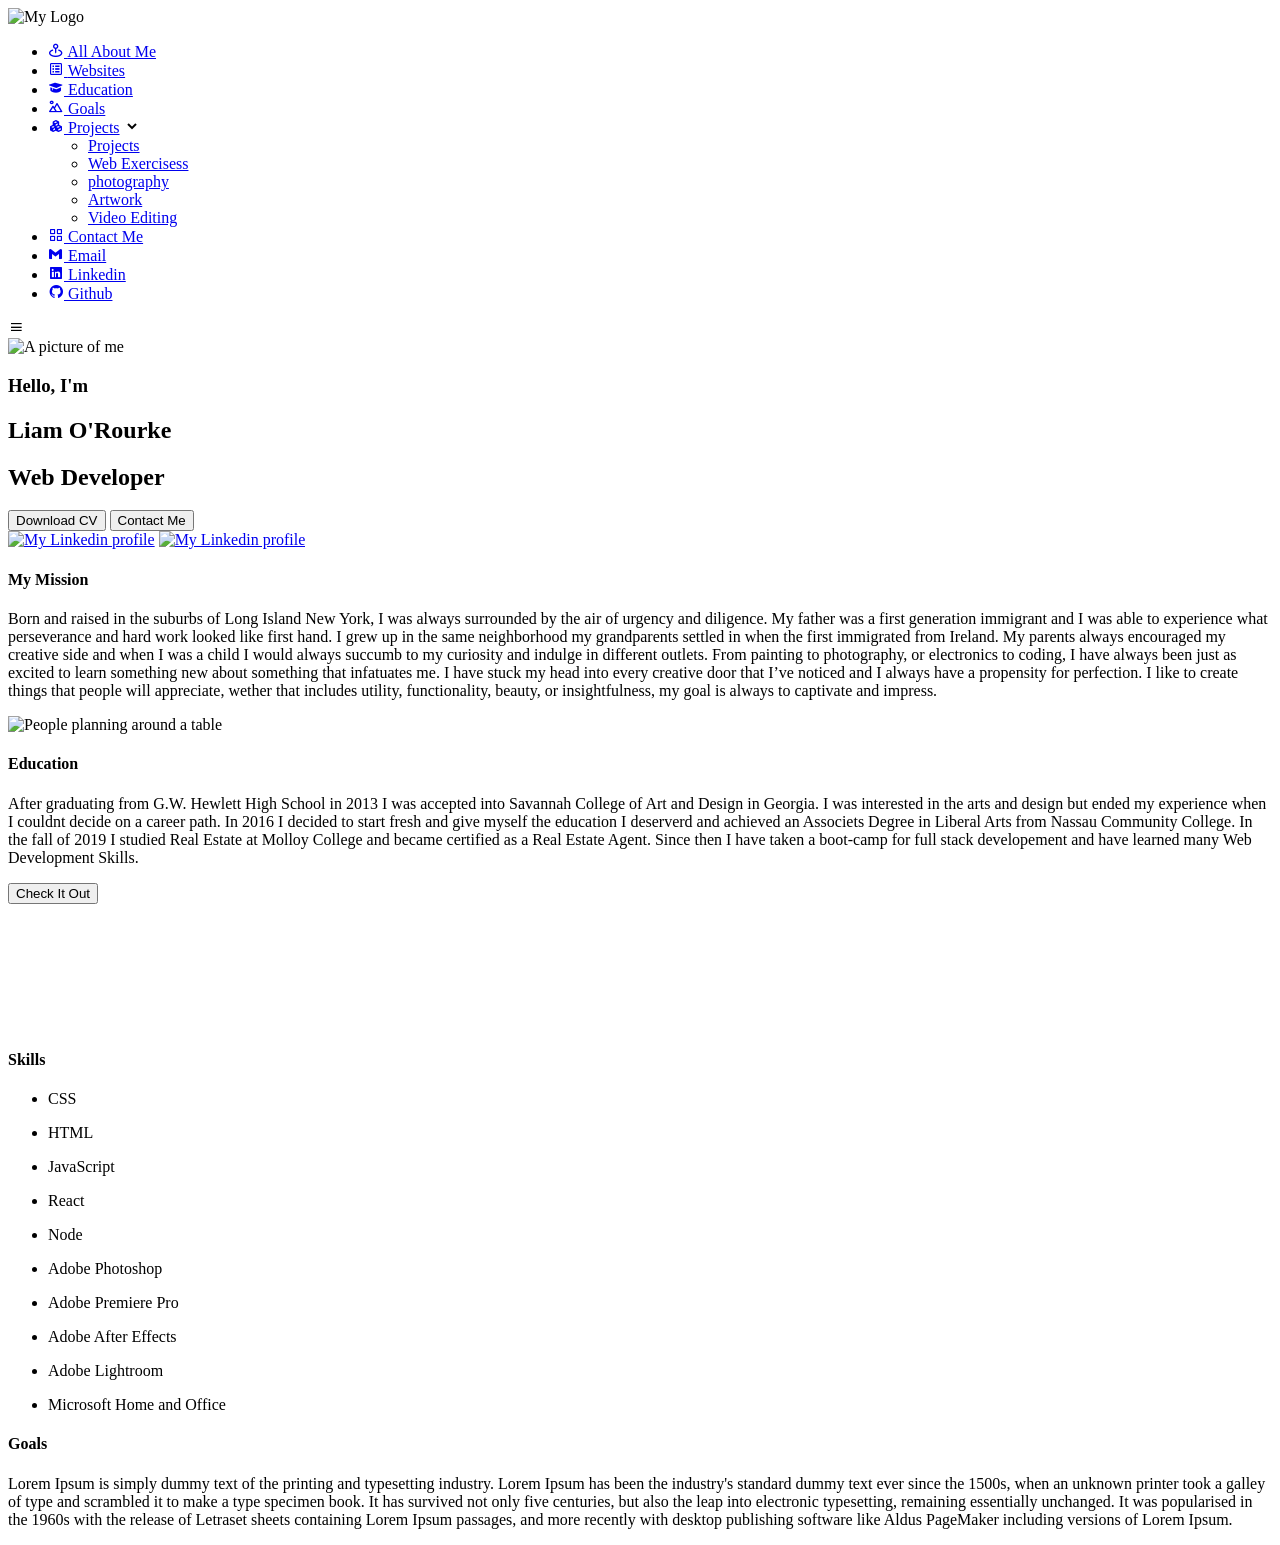
==== index.html @ 51b705fa "Create index.html homepage" ====
<!DOCTYPE html>
<html lang="en">
  <head>
    <meta charset="UTF-8" />
    <meta name="viewport" content="width=device-width, initial-scale=1.0" />
    <link rel="stylesheet" href="./css/script.css" />
    <link rel="stylesheet" href="./css/pallet.css" />
    <script defer src="js/app.js"></script>
    <link
      href="https://unpkg.com/boxicons@2.1.4/css/boxicons.min.css"
      rel="stylesheet"
    />
    <title>Liam O'Rourke</title>
  </head>
  <body>
    <section id="navbar">
      <div class="side-bar close">
        <div class="nav-top">
          <img src="./images/Logo-white.png" alt="My Logo" />
        </div>
        <div class="Nav-header"></div>
        <ul class="nav-links">
          <li>
            <a href="index.html">
              <i class="bx bx-map-pin"></i>
              <span class="link-name">All About Me</span></a
            >
          </li>
          <li>
            <a href="website.html">
              <i class="bx bx-spreadsheet"></i>
              <span class="link-name">Websites</span></a
            >
          </li>
          <li>
            <a href="education.html">
              <i class="bx bxs-graduation"></i>
              <span class="link-name">Education</span></a
            >
          </li>
          <li>
            <a href="goals.html">
              <i class="bx bx-landscape"></i>
              <span class="link-name">Goals</span></a
            >
          </li>
          <li>
            <div class="icon-link">
              <a href="#">
                <i class="bx bxs-component"></i>
                <span class="link-name">Projects</span></a
              >
              <i class="bx bxs-chevron-down arrow"></i>
            </div>
            <ul class="sub-menu">
              <li><a class="link-name" href="#">Projects</a></li>
              <li><a href="web-exercises.html">Web Exercisess</a></li>
              <li><a href="photo.html">photography</a></li>
              <li><a href="artwork.html">Artwork</a></li>
              <li><a href="video-editing.html">Video Editing</a></li>
            </ul>
          </li>
          <li>
            <a href="contact.html">
              <i class="bx bx-grid-alt"></i>
              <span class="link-name">Contact Me</span></a
            >
          </li>
          <li>
            <a href="#">
              <i class="bx bxl-gmail"></i>
              <span class="link-name">Email</span></a
            >
          </li>
          <li>
            <a href="https://www.linkedin.com/in/liam-o-rourke-6976601a7/">
              <i class="bx bxl-linkedin-square"></i>
              <span class="link-name">Linkedin</span></a
            >
          </li>
          <li>
            <a href="https://github.com/Liamidus">
              <i class="bx bxl-github"></i>
              <span class="link-name">Github</span></a
            >
          </li>
        </ul>

        <i id="btn" class="bx bx-menu"></i>
      </div>
    </section>
    <section id="about-me">
      <div id="profile">
        <div class="container">
          <div class="header">
            <div class="profile-pic">
              <img src="/images/headshot.jpg" alt="A picture of me" />
            </div>
            <div class="section-text">
              <h3 class="main-header">Hello, I'm</h3>
              <h1 class="main-header-1">Liam O'Rourke</h1>
              <h2 class="main-header-2">Web Developer</h2>
              <div class="btn-container">
                <button
                  class="btn btn-color-2"
                  onclick="window.open('./resume.pdf')"
                >
                  Download CV
                </button>
                <button
                  class="btn btn-color-1"
                  onclick="location.href='contact.html'"
                >
                  Contact Me
                </button>
              </div>
              <div class="socials-container">
                <a href="https://www.linkedin.com/in/liam-o-rourke-6976601a7"
                  ><img
                    src="./images/linkedin.png"
                    alt="My Linkedin profile"
                    class="icon"
                /></a>
                <a href="https://github.com/Liamidus"
                  ><img
                    src="./images/Github.png"
                    alt="My Linkedin profile"
                    class="icon"
                /></a>
              </div>
            </div>
          </div>
        </div>
      </div>

      <div id="mission">
        <div class="mission-container fade">
          <div class="info-box-1">
            <div class="mission">
              <h4 class="main-header-1">My Mission</h4>
              <p class="main-body">
                Born and raised in the suburbs of Long Island New York, I was
                always surrounded by the air of urgency and diligence. My father
                was a first generation immigrant and I was able to experience
                what perseverance and hard work looked like first hand. I grew
                up in the same neighborhood my grandparents settled in when the
                first immigrated from Ireland. My parents always encouraged my
                creative side and when I was a child I would always succumb to
                my curiosity and indulge in different outlets. From painting to
                photography, or electronics to coding, I have always been just
                as excited to learn something new about something that
                infatuates me. I have stuck my head into every creative door
                that I’ve noticed and I always have a propensity for perfection.
                I like to create things that people will appreciate, wether that
                includes utility, functionality, beauty, or insightfulness, my
                goal is always to captivate and impress.
              </p>
            </div>
          </div>
          <div class="info-box-pic">
            <img
              src="./images/Mission-photo.jpg"
              alt="People planning around a table"
            />
          </div>
        </div>

        <div class="container">
          <div class="info-box-1 hidden">
            <div class="Education">
              <h4 class="main-header-1">Education</h4>
              <p class="main-body">
                After graduating from G.W. Hewlett High School in 2013 I was
                accepted into Savannah College of Art and Design in Georgia. I
                was interested in the arts and design but ended my experience
                when I couldnt decide on a career path. In 2016 I decided to
                start fresh and give myself the education I deserverd and
                achieved an Associets Degree in Liberal Arts from Nassau
                Community College. In the fall of 2019 I studied Real Estate at
                Molloy College and became certified as a Real Estate Agent.
                Since then I have taken a boot-camp for full stack developement
                and have learned many Web Development Skills.
              </p>
            </div>
            <div class="btn-container" style="justify-content: end">
              <button
                class="btn btn-color-1"
                onclick="location.href='education.html'"
              >
                Check It Out
              </button>
            </div>
          </div>
        </div>
        <div id="skills">
          <div class="container">
            <div class="banner hidden">
              <div class="slider" style="--quantity: 7">
                <div class="item" style="--position: 1">
                  <img src="./images/after-effects.png" alt="" />
                </div>
                <div class="item" style="--position: 2">
                  <img src="./images/photoshop.png" alt="" />
                </div>
                <div class="item" style="--position: 3">
                  <img src="./images/premiere-pro.png" alt="" />
                </div>
                <div class="item" style="--position: 4">
                  <img src="./images/photoshop-lightroom.png" alt="" />
                </div>
                <div class="item" style="--position: 5">
                  <img src="./images/js-logo.webp" alt="" />
                </div>
                <div class="item" style="--position: 6">
                  <img src="./images/css-icon.png" alt="" />
                </div>
                <div class="item" style="--position: 7">
                  <img src="./images/html-icon.png" alt="" />
                </div>
              </div>
            </div>
            <div class="info-box-2 fade">
              <div class="Skills">
                <h4 class="main-header-1">Skills</h4>
                <ul>
                  <li><p class="main-body">CSS</p></li>
                  <li><p class="main-body">HTML</p></li>
                  <li><p class="main-body">JavaScript</p></li>
                  <li><p class="main-body">React</p></li>
                  <li><p class="main-body">Node</p></li>
                </ul>
                <ul>
                  <li><p class="main-body">Adobe Photoshop</p></li>
                  <li><p class="main-body">Adobe Premiere Pro</p></li>
                  <li><p class="main-body">Adobe After Effects</p></li>
                  <li><p class="main-body">Adobe Lightroom</p></li>
                  <li><p class="main-body">Microsoft Home and Office</p></li>
                </ul>
              </div>
            </div>
          </div>
          <div class="container">
            <div class="info-box-2 fade">
              <div class="Goals">
                <h4 class="main-header-1">Goals</h4>
                <p class="main-body">
                  Lorem Ipsum is simply dummy text of the printing and
                  typesetting industry. Lorem Ipsum has been the industry's
                  standard dummy text ever since the 1500s, when an unknown
                  printer took a galley of type and scrambled it to make a type
                  specimen book. It has survived not only five centuries, but
                  also the leap into electronic typesetting, remaining
                  essentially unchanged. It was popularised in the 1960s with
                  the release of Letraset sheets containing Lorem Ipsum
                  passages, and more recently with desktop publishing software
                  like Aldus PageMaker including versions of Lorem Ipsum.
                </p>
              </div>
            </div>
          </div>
        </div>
      </div>
    </section>
  </body>
  <script src="js/script.js"></script>
</html>
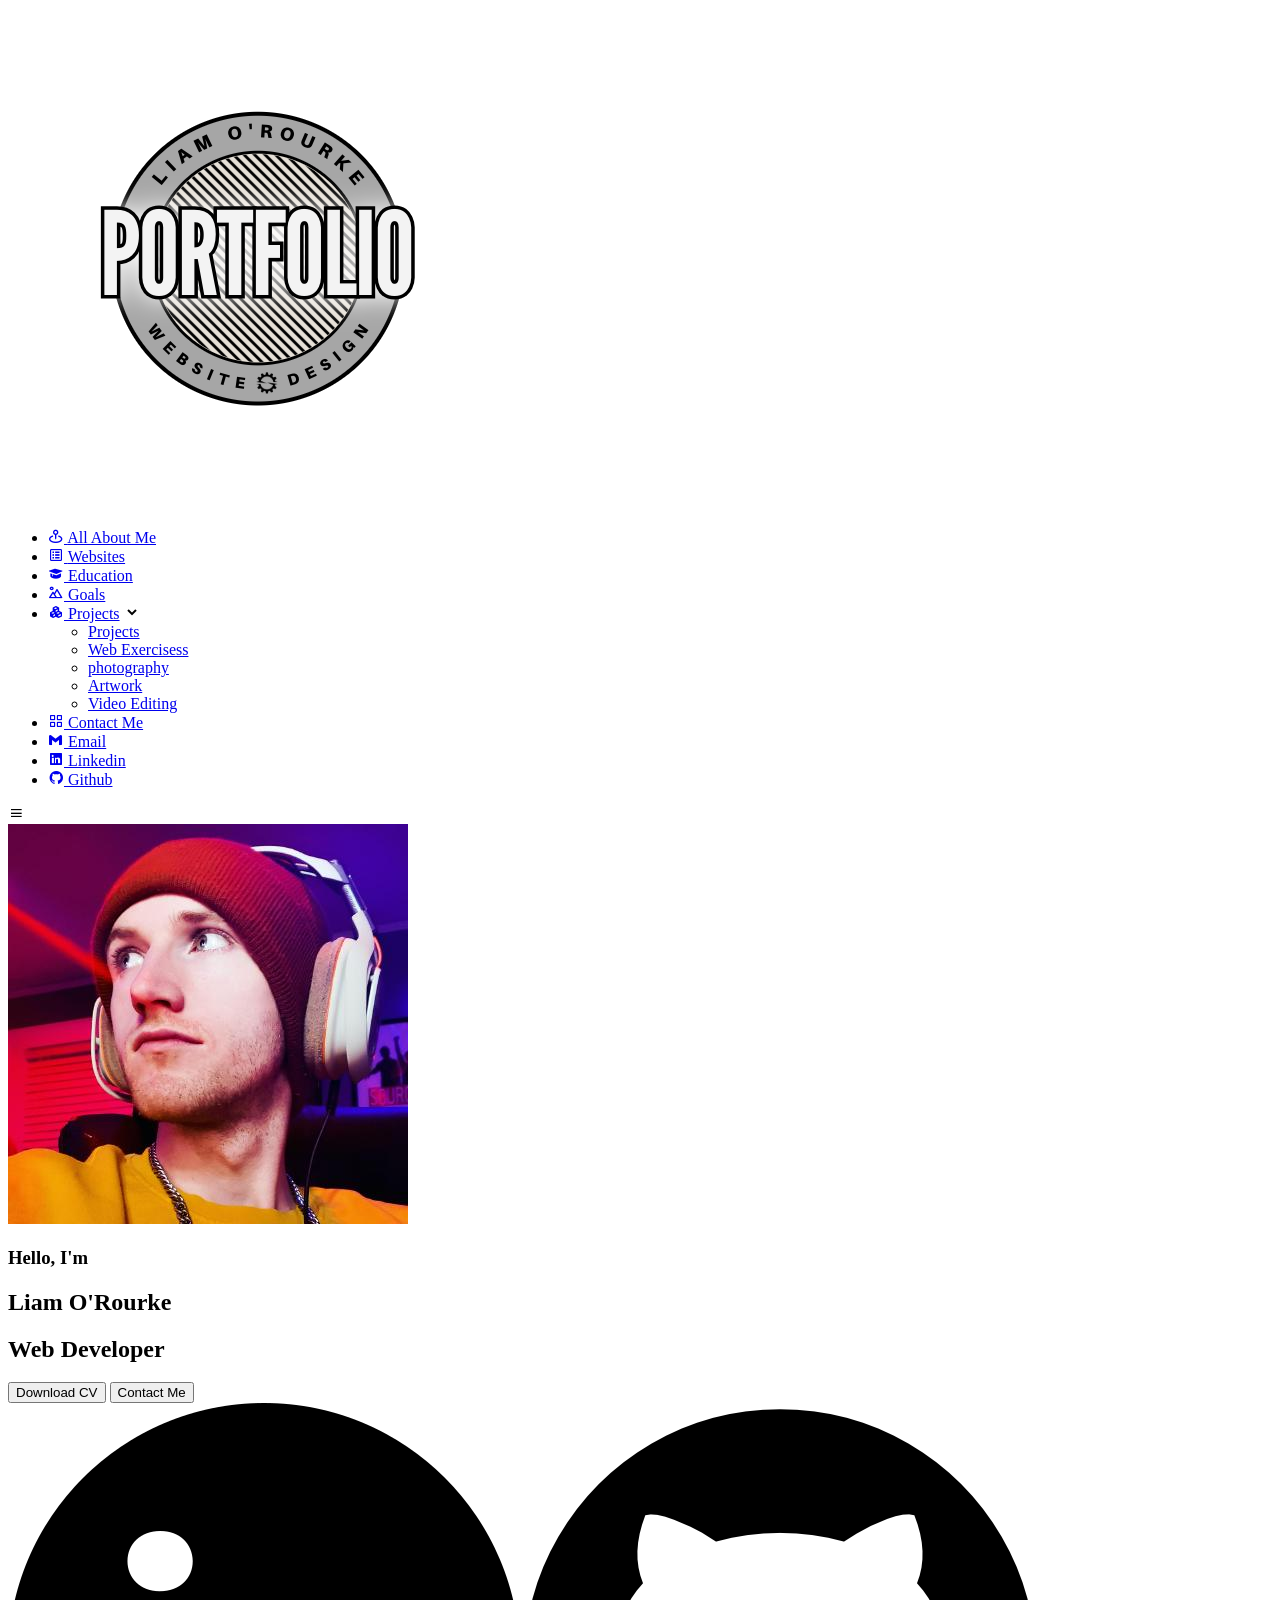
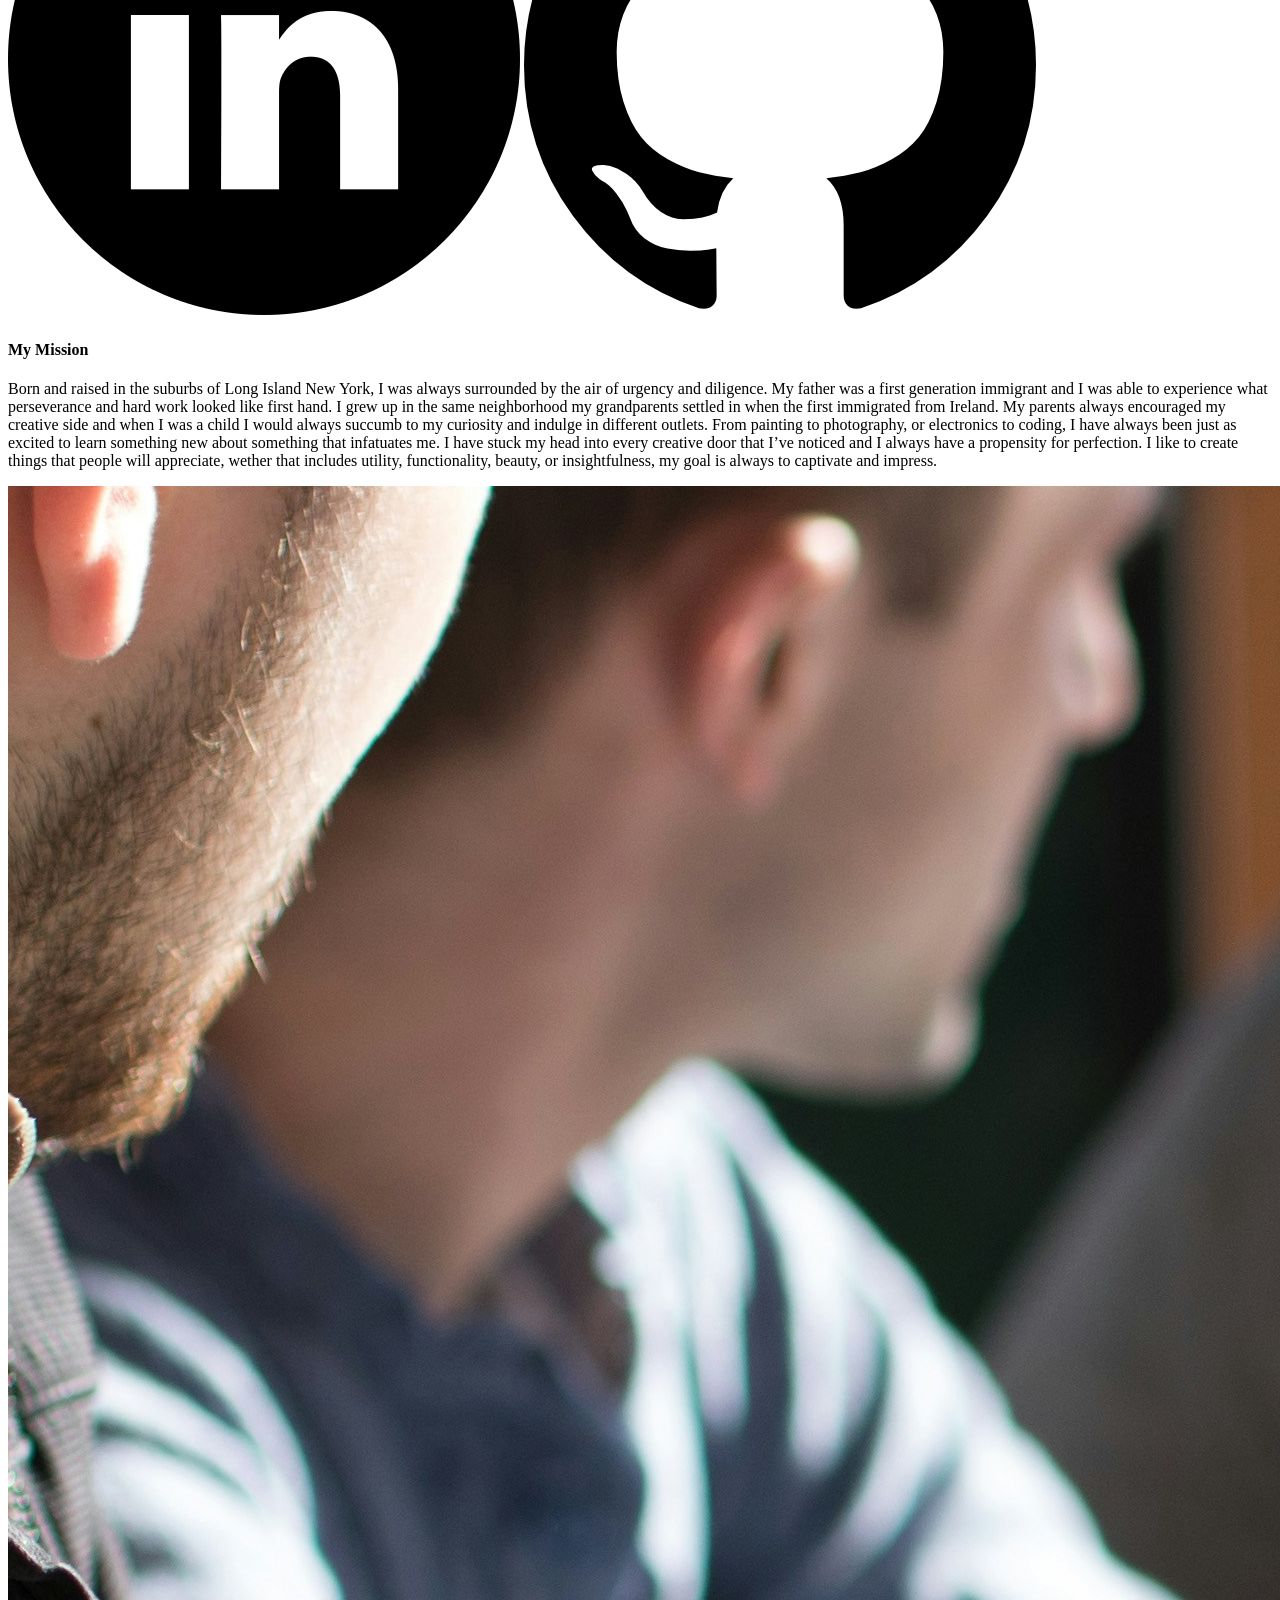
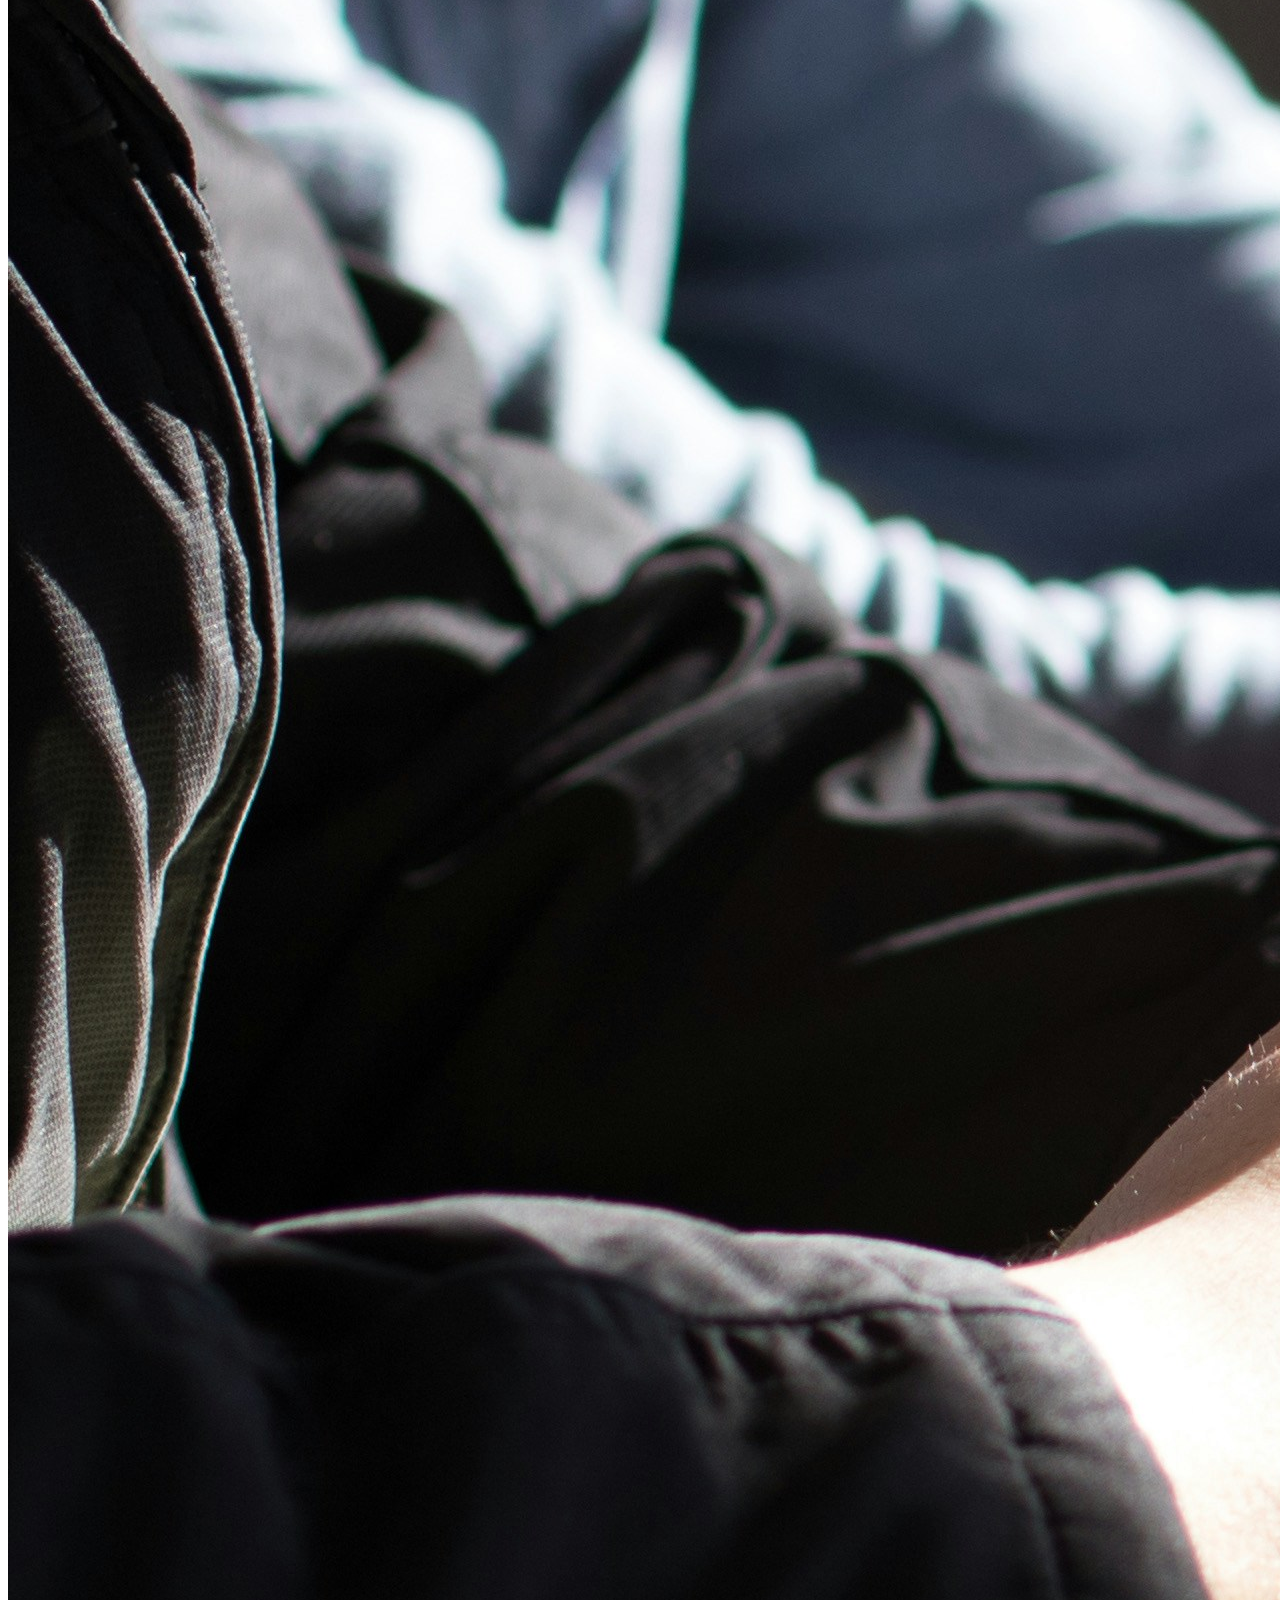
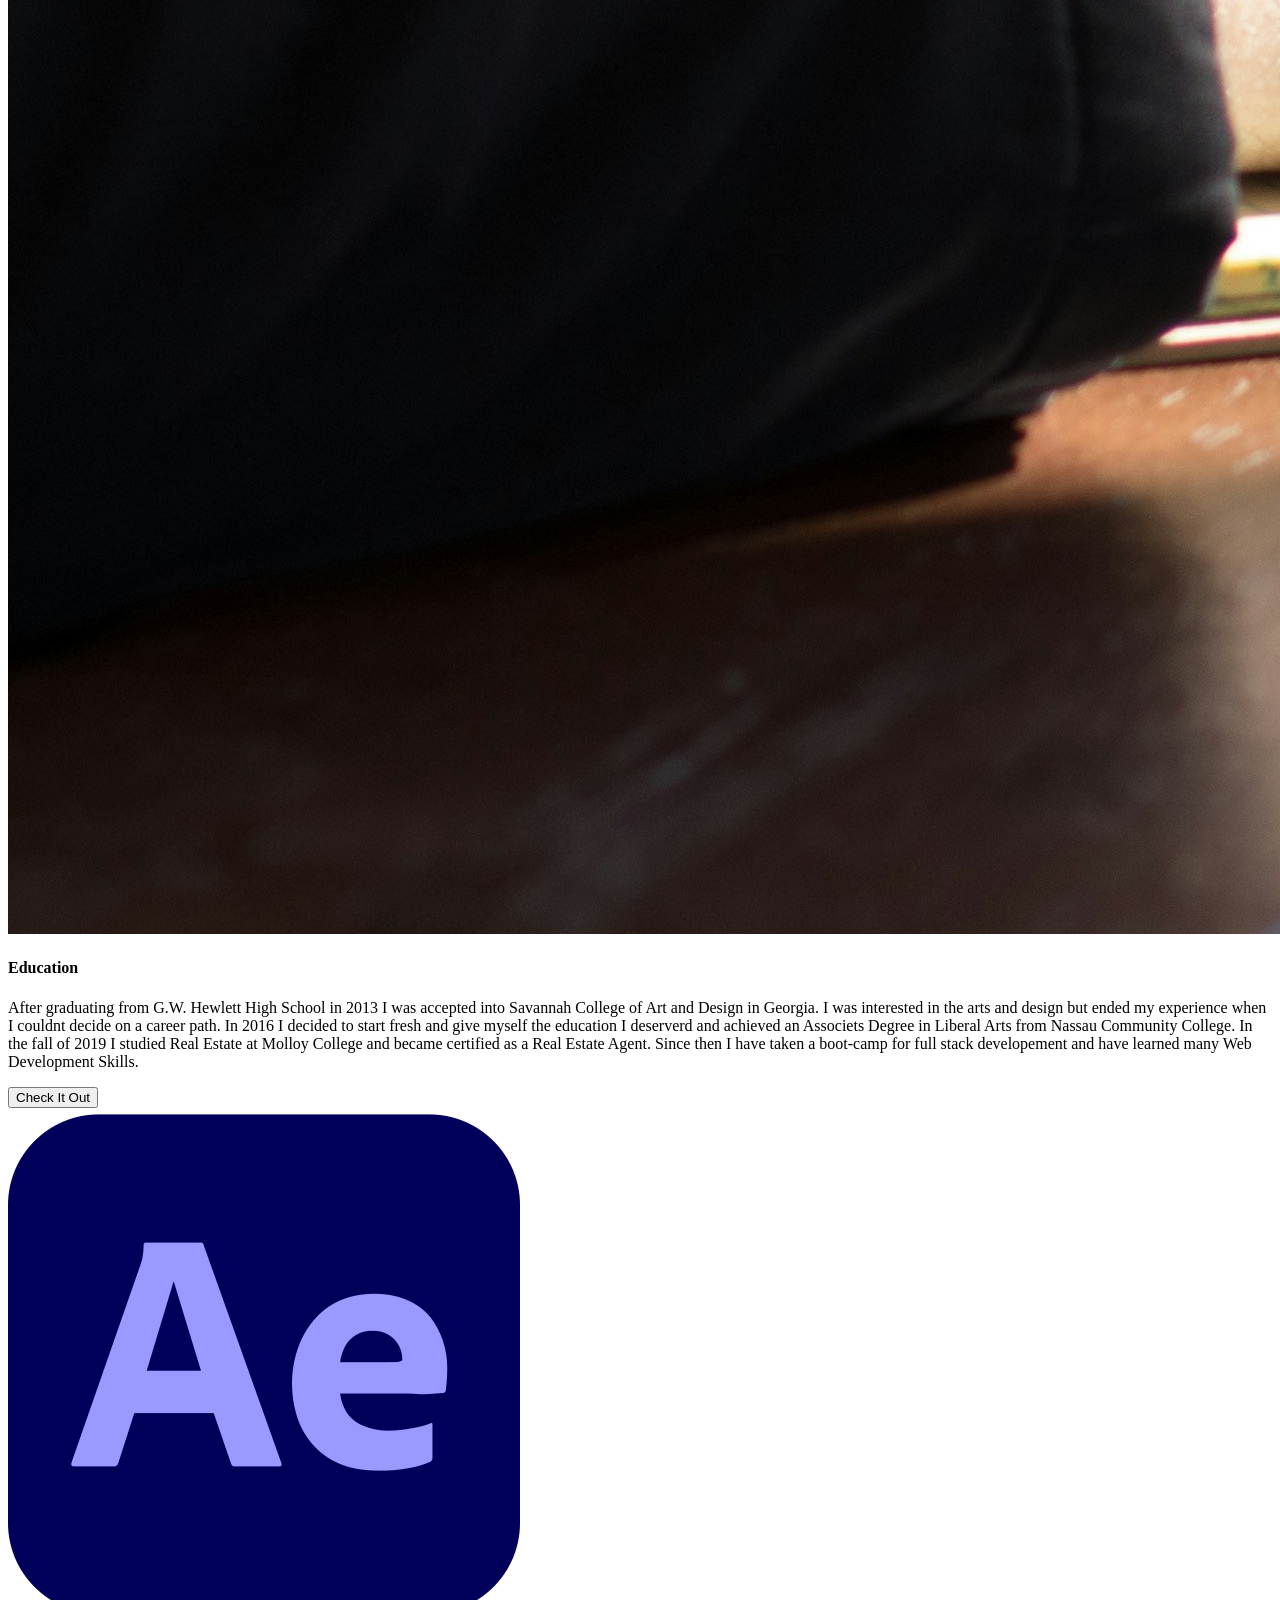
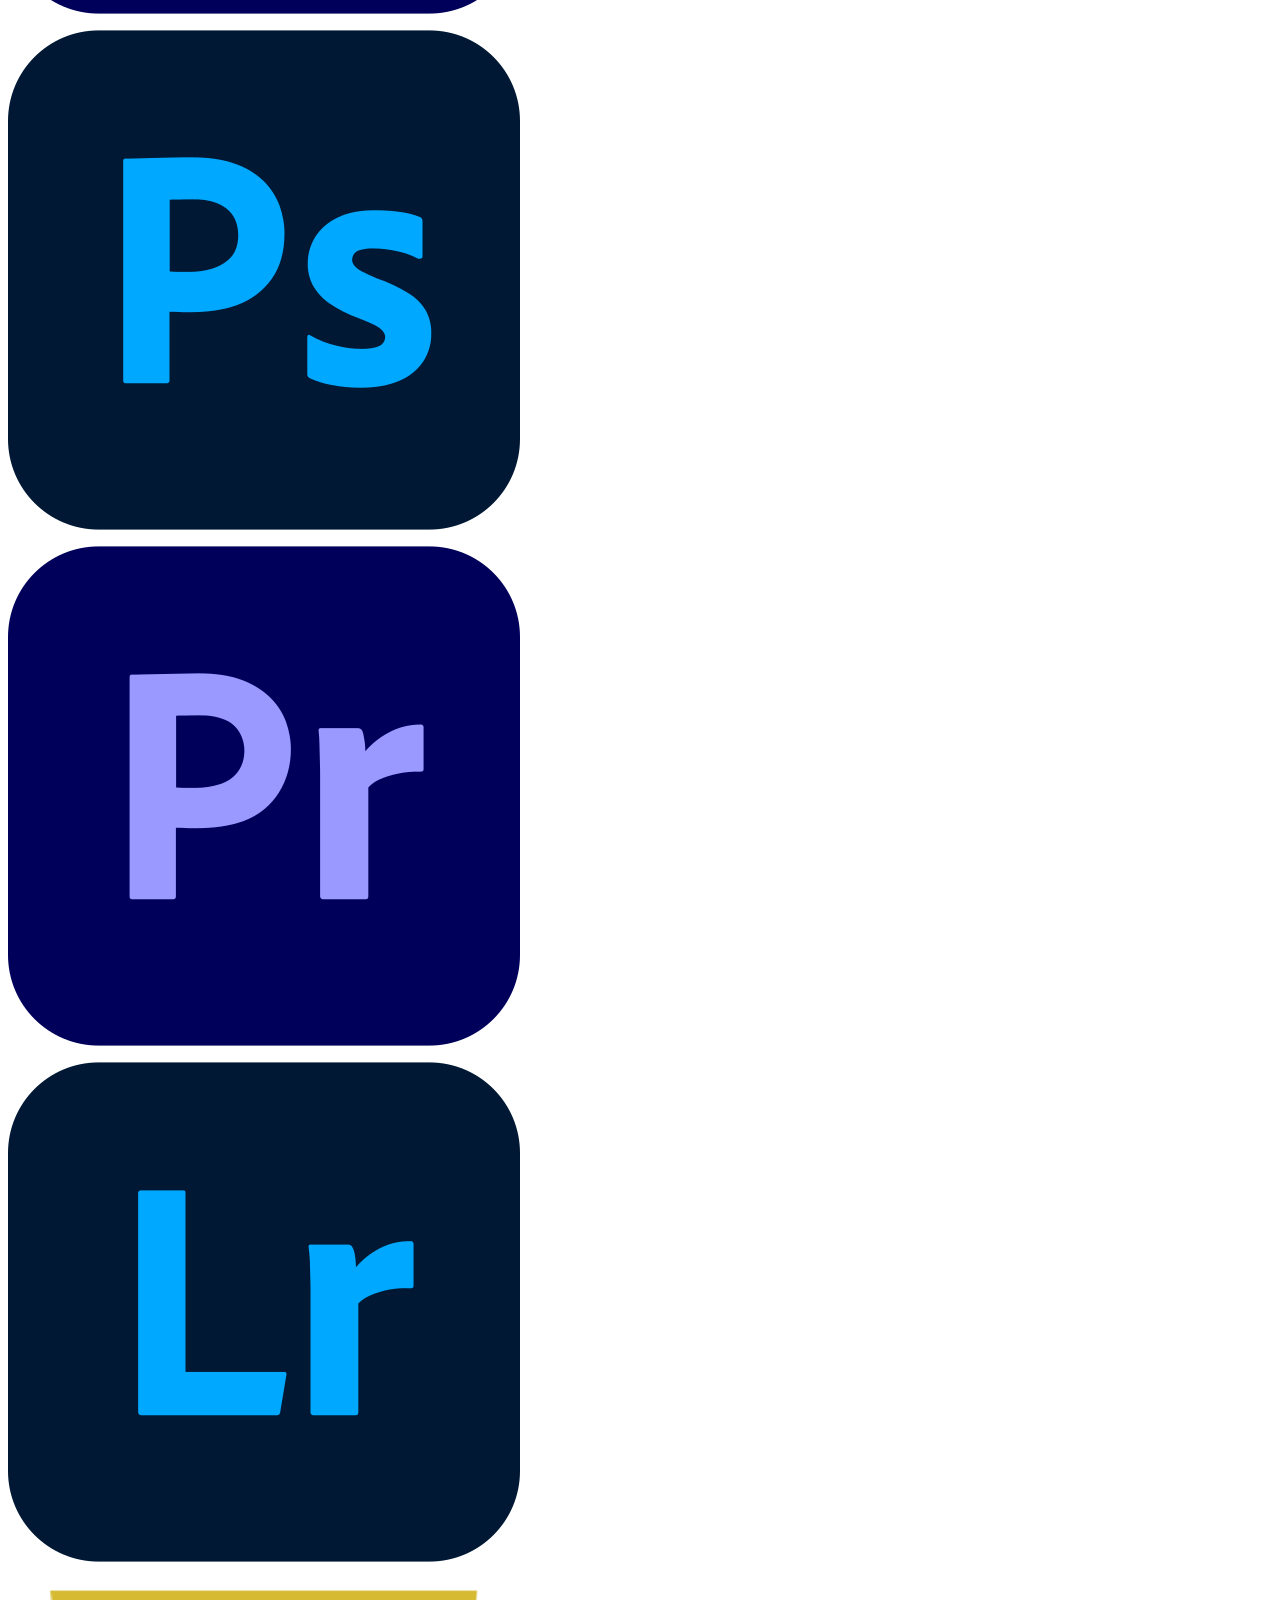
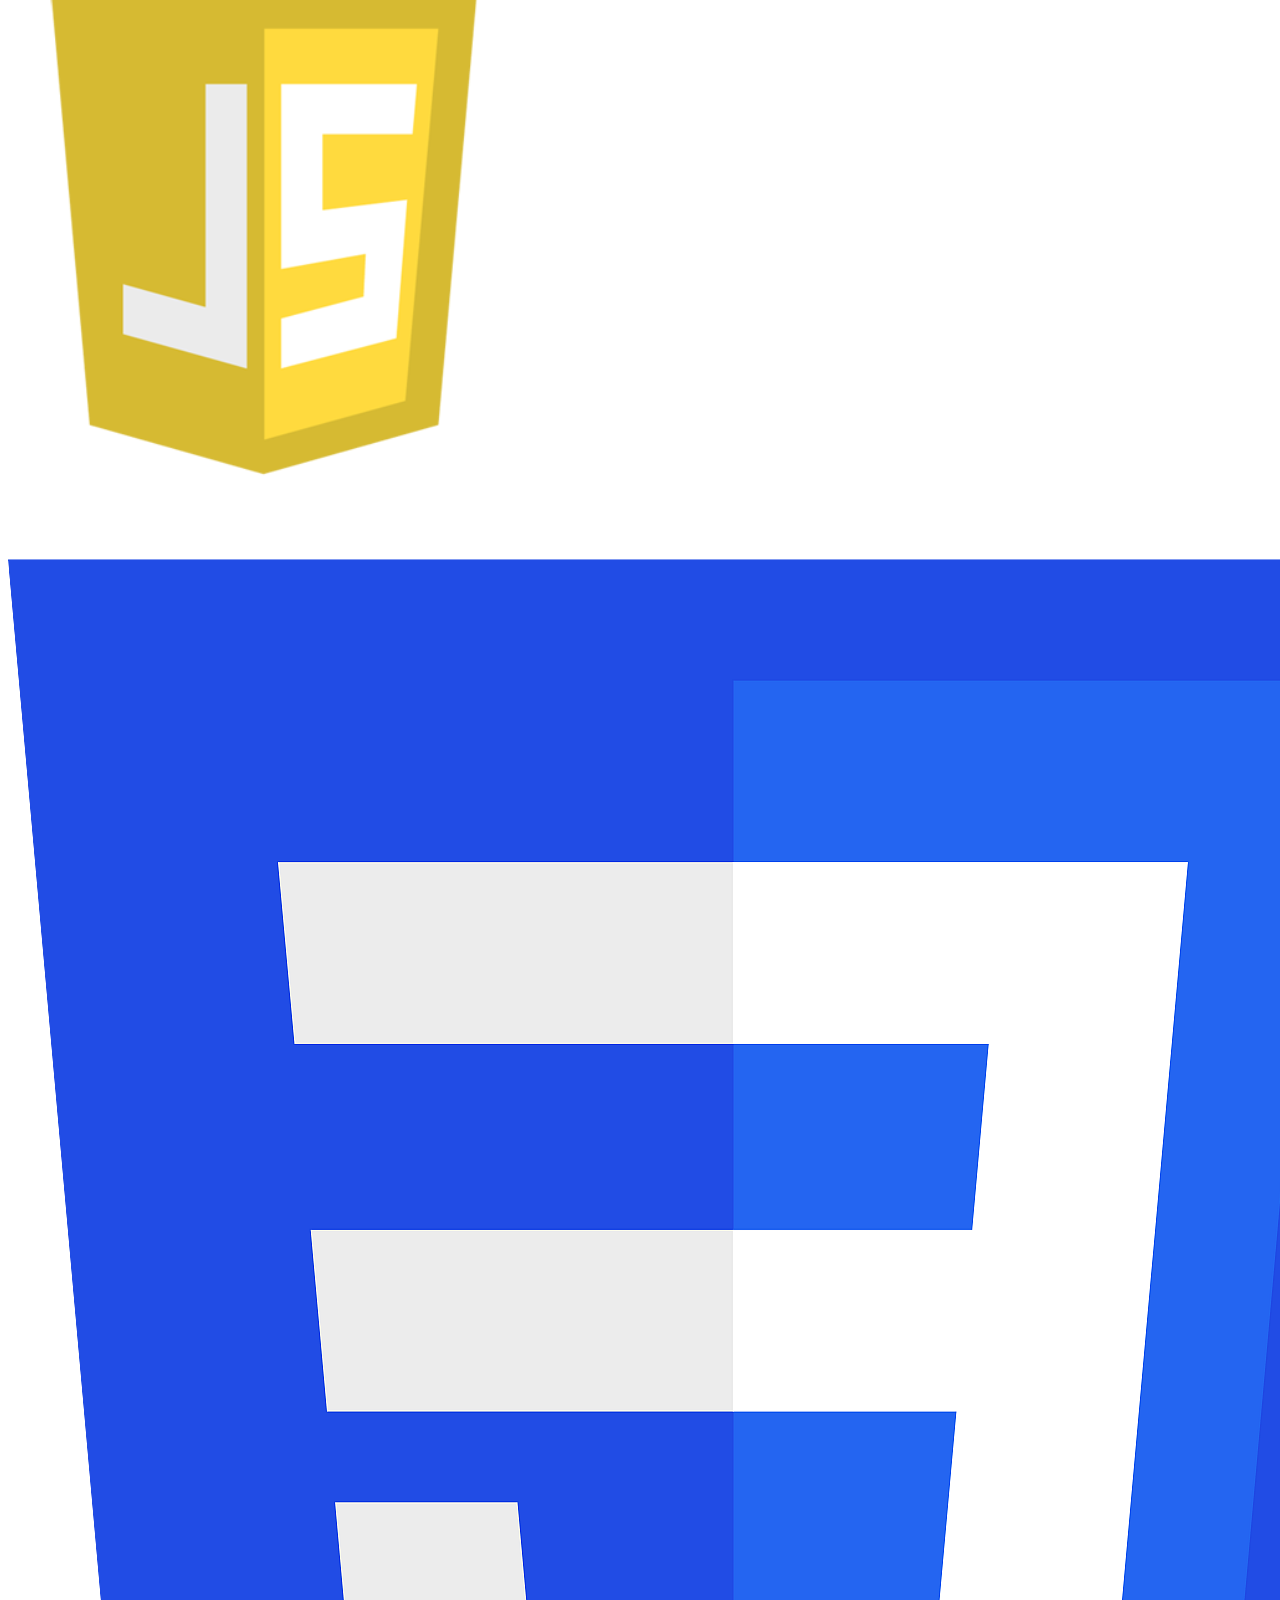
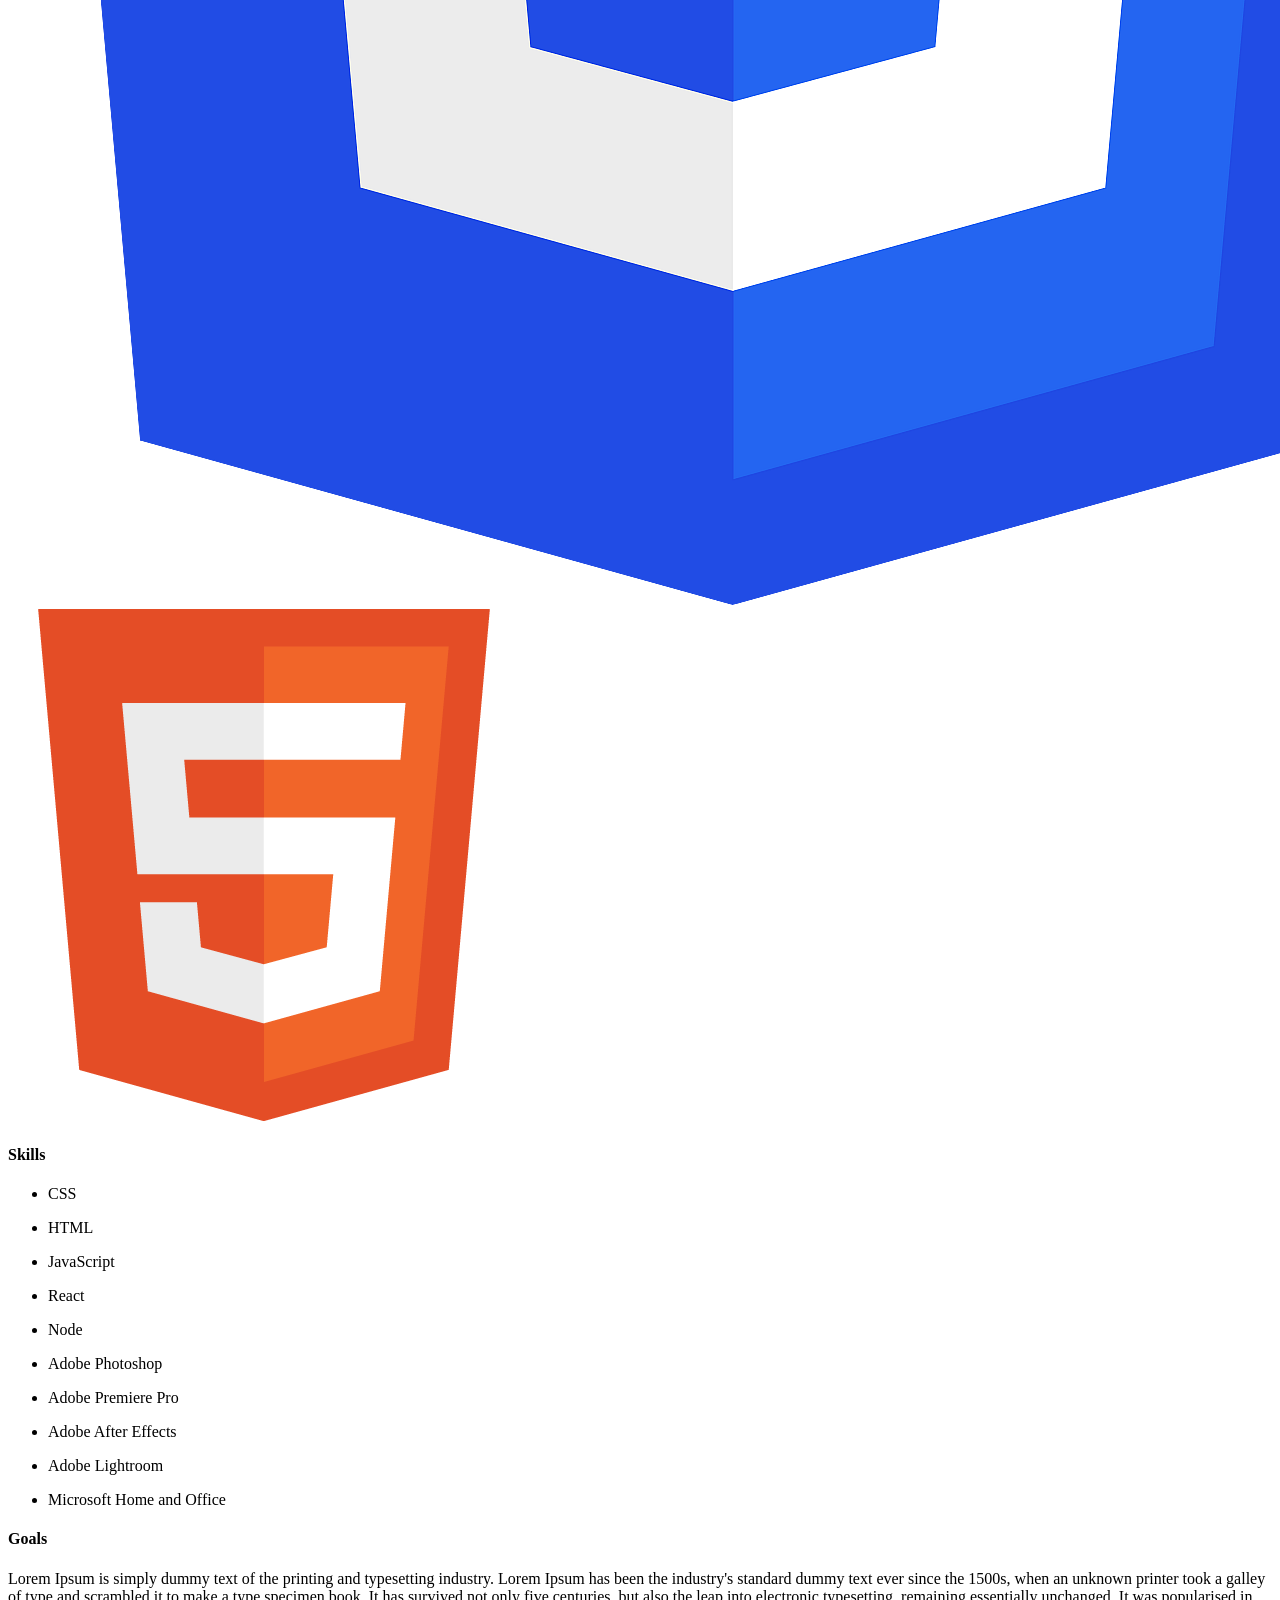
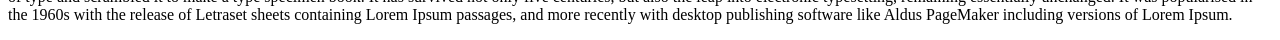
==== commit 5ce9b0fd: "Add files via upload" ====
--- a/index.html
+++ b/index.html
@@ -1,266 +1,266 @@
-<!DOCTYPE html>
-<html lang="en">
-  <head>
-    <meta charset="UTF-8" />
-    <meta name="viewport" content="width=device-width, initial-scale=1.0" />
-    <link rel="stylesheet" href="./css/script.css" />
-    <link rel="stylesheet" href="./css/pallet.css" />
-    <script defer src="js/app.js"></script>
-    <link
-      href="https://unpkg.com/boxicons@2.1.4/css/boxicons.min.css"
-      rel="stylesheet"
-    />
-    <title>Liam O'Rourke</title>
-  </head>
-  <body>
-    <section id="navbar">
-      <div class="side-bar close">
-        <div class="nav-top">
-          <img src="./images/Logo-white.png" alt="My Logo" />
-        </div>
-        <div class="Nav-header"></div>
-        <ul class="nav-links">
-          <li>
-            <a href="index.html">
-              <i class="bx bx-map-pin"></i>
-              <span class="link-name">All About Me</span></a
-            >
-          </li>
-          <li>
-            <a href="website.html">
-              <i class="bx bx-spreadsheet"></i>
-              <span class="link-name">Websites</span></a
-            >
-          </li>
-          <li>
-            <a href="education.html">
-              <i class="bx bxs-graduation"></i>
-              <span class="link-name">Education</span></a
-            >
-          </li>
-          <li>
-            <a href="goals.html">
-              <i class="bx bx-landscape"></i>
-              <span class="link-name">Goals</span></a
-            >
-          </li>
-          <li>
-            <div class="icon-link">
-              <a href="#">
-                <i class="bx bxs-component"></i>
-                <span class="link-name">Projects</span></a
-              >
-              <i class="bx bxs-chevron-down arrow"></i>
-            </div>
-            <ul class="sub-menu">
-              <li><a class="link-name" href="#">Projects</a></li>
-              <li><a href="web-exercises.html">Web Exercisess</a></li>
-              <li><a href="photo.html">photography</a></li>
-              <li><a href="artwork.html">Artwork</a></li>
-              <li><a href="video-editing.html">Video Editing</a></li>
-            </ul>
-          </li>
-          <li>
-            <a href="contact.html">
-              <i class="bx bx-grid-alt"></i>
-              <span class="link-name">Contact Me</span></a
-            >
-          </li>
-          <li>
-            <a href="#">
-              <i class="bx bxl-gmail"></i>
-              <span class="link-name">Email</span></a
-            >
-          </li>
-          <li>
-            <a href="https://www.linkedin.com/in/liam-o-rourke-6976601a7/">
-              <i class="bx bxl-linkedin-square"></i>
-              <span class="link-name">Linkedin</span></a
-            >
-          </li>
-          <li>
-            <a href="https://github.com/Liamidus">
-              <i class="bx bxl-github"></i>
-              <span class="link-name">Github</span></a
-            >
-          </li>
-        </ul>
-
-        <i id="btn" class="bx bx-menu"></i>
-      </div>
-    </section>
-    <section id="about-me">
-      <div id="profile">
-        <div class="container">
-          <div class="header">
-            <div class="profile-pic">
-              <img src="/images/headshot.jpg" alt="A picture of me" />
-            </div>
-            <div class="section-text">
-              <h3 class="main-header">Hello, I'm</h3>
-              <h1 class="main-header-1">Liam O'Rourke</h1>
-              <h2 class="main-header-2">Web Developer</h2>
-              <div class="btn-container">
-                <button
-                  class="btn btn-color-2"
-                  onclick="window.open('./resume.pdf')"
-                >
-                  Download CV
-                </button>
-                <button
-                  class="btn btn-color-1"
-                  onclick="location.href='contact.html'"
-                >
-                  Contact Me
-                </button>
-              </div>
-              <div class="socials-container">
-                <a href="https://www.linkedin.com/in/liam-o-rourke-6976601a7"
-                  ><img
-                    src="./images/linkedin.png"
-                    alt="My Linkedin profile"
-                    class="icon"
-                /></a>
-                <a href="https://github.com/Liamidus"
-                  ><img
-                    src="./images/Github.png"
-                    alt="My Linkedin profile"
-                    class="icon"
-                /></a>
-              </div>
-            </div>
-          </div>
-        </div>
-      </div>
-
-      <div id="mission">
-        <div class="mission-container fade">
-          <div class="info-box-1">
-            <div class="mission">
-              <h4 class="main-header-1">My Mission</h4>
-              <p class="main-body">
-                Born and raised in the suburbs of Long Island New York, I was
-                always surrounded by the air of urgency and diligence. My father
-                was a first generation immigrant and I was able to experience
-                what perseverance and hard work looked like first hand. I grew
-                up in the same neighborhood my grandparents settled in when the
-                first immigrated from Ireland. My parents always encouraged my
-                creative side and when I was a child I would always succumb to
-                my curiosity and indulge in different outlets. From painting to
-                photography, or electronics to coding, I have always been just
-                as excited to learn something new about something that
-                infatuates me. I have stuck my head into every creative door
-                that I’ve noticed and I always have a propensity for perfection.
-                I like to create things that people will appreciate, wether that
-                includes utility, functionality, beauty, or insightfulness, my
-                goal is always to captivate and impress.
-              </p>
-            </div>
-          </div>
-          <div class="info-box-pic">
-            <img
-              src="./images/Mission-photo.jpg"
-              alt="People planning around a table"
-            />
-          </div>
-        </div>
-
-        <div class="container">
-          <div class="info-box-1 hidden">
-            <div class="Education">
-              <h4 class="main-header-1">Education</h4>
-              <p class="main-body">
-                After graduating from G.W. Hewlett High School in 2013 I was
-                accepted into Savannah College of Art and Design in Georgia. I
-                was interested in the arts and design but ended my experience
-                when I couldnt decide on a career path. In 2016 I decided to
-                start fresh and give myself the education I deserverd and
-                achieved an Associets Degree in Liberal Arts from Nassau
-                Community College. In the fall of 2019 I studied Real Estate at
-                Molloy College and became certified as a Real Estate Agent.
-                Since then I have taken a boot-camp for full stack developement
-                and have learned many Web Development Skills.
-              </p>
-            </div>
-            <div class="btn-container" style="justify-content: end">
-              <button
-                class="btn btn-color-1"
-                onclick="location.href='education.html'"
-              >
-                Check It Out
-              </button>
-            </div>
-          </div>
-        </div>
-        <div id="skills">
-          <div class="container">
-            <div class="banner hidden">
-              <div class="slider" style="--quantity: 7">
-                <div class="item" style="--position: 1">
-                  <img src="./images/after-effects.png" alt="" />
-                </div>
-                <div class="item" style="--position: 2">
-                  <img src="./images/photoshop.png" alt="" />
-                </div>
-                <div class="item" style="--position: 3">
-                  <img src="./images/premiere-pro.png" alt="" />
-                </div>
-                <div class="item" style="--position: 4">
-                  <img src="./images/photoshop-lightroom.png" alt="" />
-                </div>
-                <div class="item" style="--position: 5">
-                  <img src="./images/js-logo.webp" alt="" />
-                </div>
-                <div class="item" style="--position: 6">
-                  <img src="./images/css-icon.png" alt="" />
-                </div>
-                <div class="item" style="--position: 7">
-                  <img src="./images/html-icon.png" alt="" />
-                </div>
-              </div>
-            </div>
-            <div class="info-box-2 fade">
-              <div class="Skills">
-                <h4 class="main-header-1">Skills</h4>
-                <ul>
-                  <li><p class="main-body">CSS</p></li>
-                  <li><p class="main-body">HTML</p></li>
-                  <li><p class="main-body">JavaScript</p></li>
-                  <li><p class="main-body">React</p></li>
-                  <li><p class="main-body">Node</p></li>
-                </ul>
-                <ul>
-                  <li><p class="main-body">Adobe Photoshop</p></li>
-                  <li><p class="main-body">Adobe Premiere Pro</p></li>
-                  <li><p class="main-body">Adobe After Effects</p></li>
-                  <li><p class="main-body">Adobe Lightroom</p></li>
-                  <li><p class="main-body">Microsoft Home and Office</p></li>
-                </ul>
-              </div>
-            </div>
-          </div>
-          <div class="container">
-            <div class="info-box-2 fade">
-              <div class="Goals">
-                <h4 class="main-header-1">Goals</h4>
-                <p class="main-body">
-                  Lorem Ipsum is simply dummy text of the printing and
-                  typesetting industry. Lorem Ipsum has been the industry's
-                  standard dummy text ever since the 1500s, when an unknown
-                  printer took a galley of type and scrambled it to make a type
-                  specimen book. It has survived not only five centuries, but
-                  also the leap into electronic typesetting, remaining
-                  essentially unchanged. It was popularised in the 1960s with
-                  the release of Letraset sheets containing Lorem Ipsum
-                  passages, and more recently with desktop publishing software
-                  like Aldus PageMaker including versions of Lorem Ipsum.
-                </p>
-              </div>
-            </div>
-          </div>
-        </div>
-      </div>
-    </section>
-  </body>
-  <script src="js/script.js"></script>
-</html>
+<!DOCTYPE html>
+<html lang="en">
+  <head>
+    <meta charset="UTF-8" />
+    <meta name="viewport" content="width=device-width, initial-scale=1.0" />
+    <link rel="stylesheet" href="./css/script.css" />
+    <link rel="stylesheet" href="./css/pallet.css" />
+    <script defer src="js/app.js"></script>
+    <link
+      href="https://unpkg.com/boxicons@2.1.4/css/boxicons.min.css"
+      rel="stylesheet"
+    />
+    <title>Liam O'Rourke</title>
+  </head>
+  <body>
+    <section id="navbar">
+      <div class="side-bar close">
+        <div class="nav-top">
+          <img src="./images/Logo-white.png" alt="My Logo" />
+        </div>
+        <div class="Nav-header"></div>
+        <ul class="nav-links">
+          <li>
+            <a href="index.html">
+              <i class="bx bx-map-pin"></i>
+              <span class="link-name">All About Me</span></a
+            >
+          </li>
+          <li>
+            <a href="website.html">
+              <i class="bx bx-spreadsheet"></i>
+              <span class="link-name">Websites</span></a
+            >
+          </li>
+          <li>
+            <a href="education.html">
+              <i class="bx bxs-graduation"></i>
+              <span class="link-name">Education</span></a
+            >
+          </li>
+          <li>
+            <a href="goals.html">
+              <i class="bx bx-landscape"></i>
+              <span class="link-name">Goals</span></a
+            >
+          </li>
+          <li>
+            <div class="icon-link">
+              <a href="#">
+                <i class="bx bxs-component"></i>
+                <span class="link-name">Projects</span></a
+              >
+              <i class="bx bxs-chevron-down arrow"></i>
+            </div>
+            <ul class="sub-menu">
+              <li><a class="link-name" href="#">Projects</a></li>
+              <li><a href="web-exercises.html">Web Exercisess</a></li>
+              <li><a href="photo.html">photography</a></li>
+              <li><a href="artwork.html">Artwork</a></li>
+              <li><a href="video-editing.html">Video Editing</a></li>
+            </ul>
+          </li>
+          <li>
+            <a href="contact.html">
+              <i class="bx bx-grid-alt"></i>
+              <span class="link-name">Contact Me</span></a
+            >
+          </li>
+          <li>
+            <a href="#">
+              <i class="bx bxl-gmail"></i>
+              <span class="link-name">Email</span></a
+            >
+          </li>
+          <li>
+            <a href="https://www.linkedin.com/in/liam-o-rourke-6976601a7/">
+              <i class="bx bxl-linkedin-square"></i>
+              <span class="link-name">Linkedin</span></a
+            >
+          </li>
+          <li>
+            <a href="https://github.com/Liamidus">
+              <i class="bx bxl-github"></i>
+              <span class="link-name">Github</span></a
+            >
+          </li>
+        </ul>
+
+        <i id="btn" class="bx bx-menu"></i>
+      </div>
+    </section>
+    <section id="about-me">
+      <div id="profile">
+        <div class="container">
+          <div class="header">
+            <div class="profile-pic">
+              <img src="/images/headshot.jpg" alt="A picture of me" />
+            </div>
+            <div class="section-text">
+              <h3 class="main-header">Hello, I'm</h3>
+              <h1 class="main-header-1">Liam O'Rourke</h1>
+              <h2 class="main-header-2">Web Developer</h2>
+              <div class="btn-container">
+                <button
+                  class="btn btn-color-2"
+                  onclick="window.open('./resume.pdf')"
+                >
+                  Download CV
+                </button>
+                <button
+                  class="btn btn-color-1"
+                  onclick="location.href='contact.html'"
+                >
+                  Contact Me
+                </button>
+              </div>
+              <div class="socials-container">
+                <a href="https://www.linkedin.com/in/liam-o-rourke-6976601a7"
+                  ><img
+                    src="./images/linkedin.png"
+                    alt="My Linkedin profile"
+                    class="icon"
+                /></a>
+                <a href="https://github.com/Liamidus"
+                  ><img
+                    src="./images/Github.png"
+                    alt="My Linkedin profile"
+                    class="icon"
+                /></a>
+              </div>
+            </div>
+          </div>
+        </div>
+      </div>
+
+      <div id="mission">
+        <div class="mission-container fade">
+          <div class="info-box-1">
+            <div class="mission">
+              <h4 class="main-header-1">My Mission</h4>
+              <p class="main-body">
+                Born and raised in the suburbs of Long Island New York, I was
+                always surrounded by the air of urgency and diligence. My father
+                was a first generation immigrant and I was able to experience
+                what perseverance and hard work looked like first hand. I grew
+                up in the same neighborhood my grandparents settled in when the
+                first immigrated from Ireland. My parents always encouraged my
+                creative side and when I was a child I would always succumb to
+                my curiosity and indulge in different outlets. From painting to
+                photography, or electronics to coding, I have always been just
+                as excited to learn something new about something that
+                infatuates me. I have stuck my head into every creative door
+                that I’ve noticed and I always have a propensity for perfection.
+                I like to create things that people will appreciate, wether that
+                includes utility, functionality, beauty, or insightfulness, my
+                goal is always to captivate and impress.
+              </p>
+            </div>
+          </div>
+          <div class="info-box-pic">
+            <img
+              src="./images/Mission-photo.jpg"
+              alt="People planning around a table"
+            />
+          </div>
+        </div>
+
+        <div class="container">
+          <div class="info-box-1 hidden">
+            <div class="Education">
+              <h4 class="main-header-1">Education</h4>
+              <p class="main-body">
+                After graduating from G.W. Hewlett High School in 2013 I was
+                accepted into Savannah College of Art and Design in Georgia. I
+                was interested in the arts and design but ended my experience
+                when I couldnt decide on a career path. In 2016 I decided to
+                start fresh and give myself the education I deserverd and
+                achieved an Associets Degree in Liberal Arts from Nassau
+                Community College. In the fall of 2019 I studied Real Estate at
+                Molloy College and became certified as a Real Estate Agent.
+                Since then I have taken a boot-camp for full stack developement
+                and have learned many Web Development Skills.
+              </p>
+            </div>
+            <div class="btn-container" style="justify-content: end">
+              <button
+                class="btn btn-color-1"
+                onclick="location.href='education.html'"
+              >
+                Check It Out
+              </button>
+            </div>
+          </div>
+        </div>
+        <div id="skills">
+          <div class="container">
+            <div class="banner hidden">
+              <div class="slider" style="--quantity: 7">
+                <div class="item" style="--position: 1">
+                  <img src="./images/after-effects.png" alt="" />
+                </div>
+                <div class="item" style="--position: 2">
+                  <img src="./images/photoshop.png" alt="" />
+                </div>
+                <div class="item" style="--position: 3">
+                  <img src="./images/premiere-pro.png" alt="" />
+                </div>
+                <div class="item" style="--position: 4">
+                  <img src="./images/photoshop-lightroom.png" alt="" />
+                </div>
+                <div class="item" style="--position: 5">
+                  <img src="./images/js-logo.webp" alt="" />
+                </div>
+                <div class="item" style="--position: 6">
+                  <img src="./images/css-icon.png" alt="" />
+                </div>
+                <div class="item" style="--position: 7">
+                  <img src="./images/html-icon.png" alt="" />
+                </div>
+              </div>
+            </div>
+            <div class="info-box-2 fade">
+              <div class="Skills">
+                <h4 class="main-header-1">Skills</h4>
+                <ul>
+                  <li><p class="main-body">CSS</p></li>
+                  <li><p class="main-body">HTML</p></li>
+                  <li><p class="main-body">JavaScript</p></li>
+                  <li><p class="main-body">React</p></li>
+                  <li><p class="main-body">Node</p></li>
+                </ul>
+                <ul>
+                  <li><p class="main-body">Adobe Photoshop</p></li>
+                  <li><p class="main-body">Adobe Premiere Pro</p></li>
+                  <li><p class="main-body">Adobe After Effects</p></li>
+                  <li><p class="main-body">Adobe Lightroom</p></li>
+                  <li><p class="main-body">Microsoft Home and Office</p></li>
+                </ul>
+              </div>
+            </div>
+          </div>
+          <div class="container">
+            <div class="info-box-2 fade">
+              <div class="Goals">
+                <h4 class="main-header-1">Goals</h4>
+                <p class="main-body">
+                  Lorem Ipsum is simply dummy text of the printing and
+                  typesetting industry. Lorem Ipsum has been the industry's
+                  standard dummy text ever since the 1500s, when an unknown
+                  printer took a galley of type and scrambled it to make a type
+                  specimen book. It has survived not only five centuries, but
+                  also the leap into electronic typesetting, remaining
+                  essentially unchanged. It was popularised in the 1960s with
+                  the release of Letraset sheets containing Lorem Ipsum
+                  passages, and more recently with desktop publishing software
+                  like Aldus PageMaker including versions of Lorem Ipsum.
+                </p>
+              </div>
+            </div>
+          </div>
+        </div>
+      </div>
+    </section>
+  </body>
+  <script src="js/script.js"></script>
+</html>
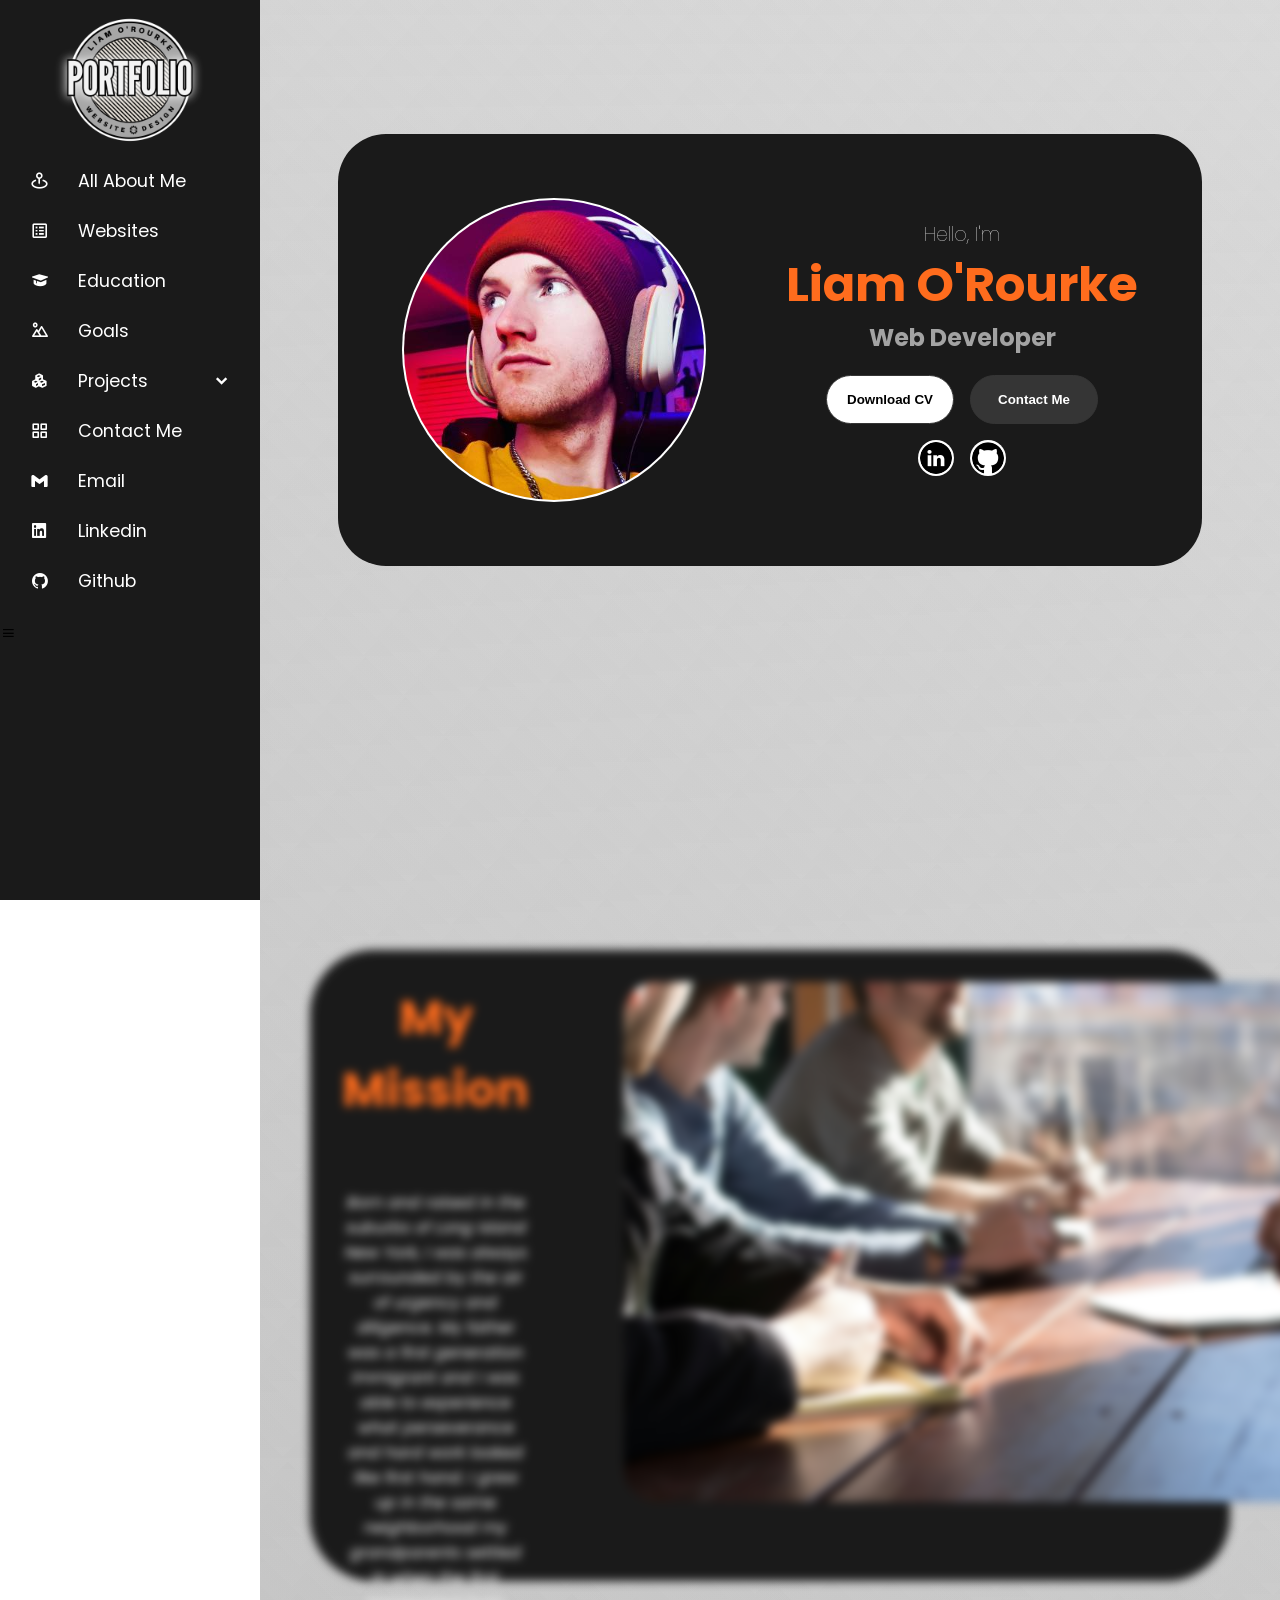
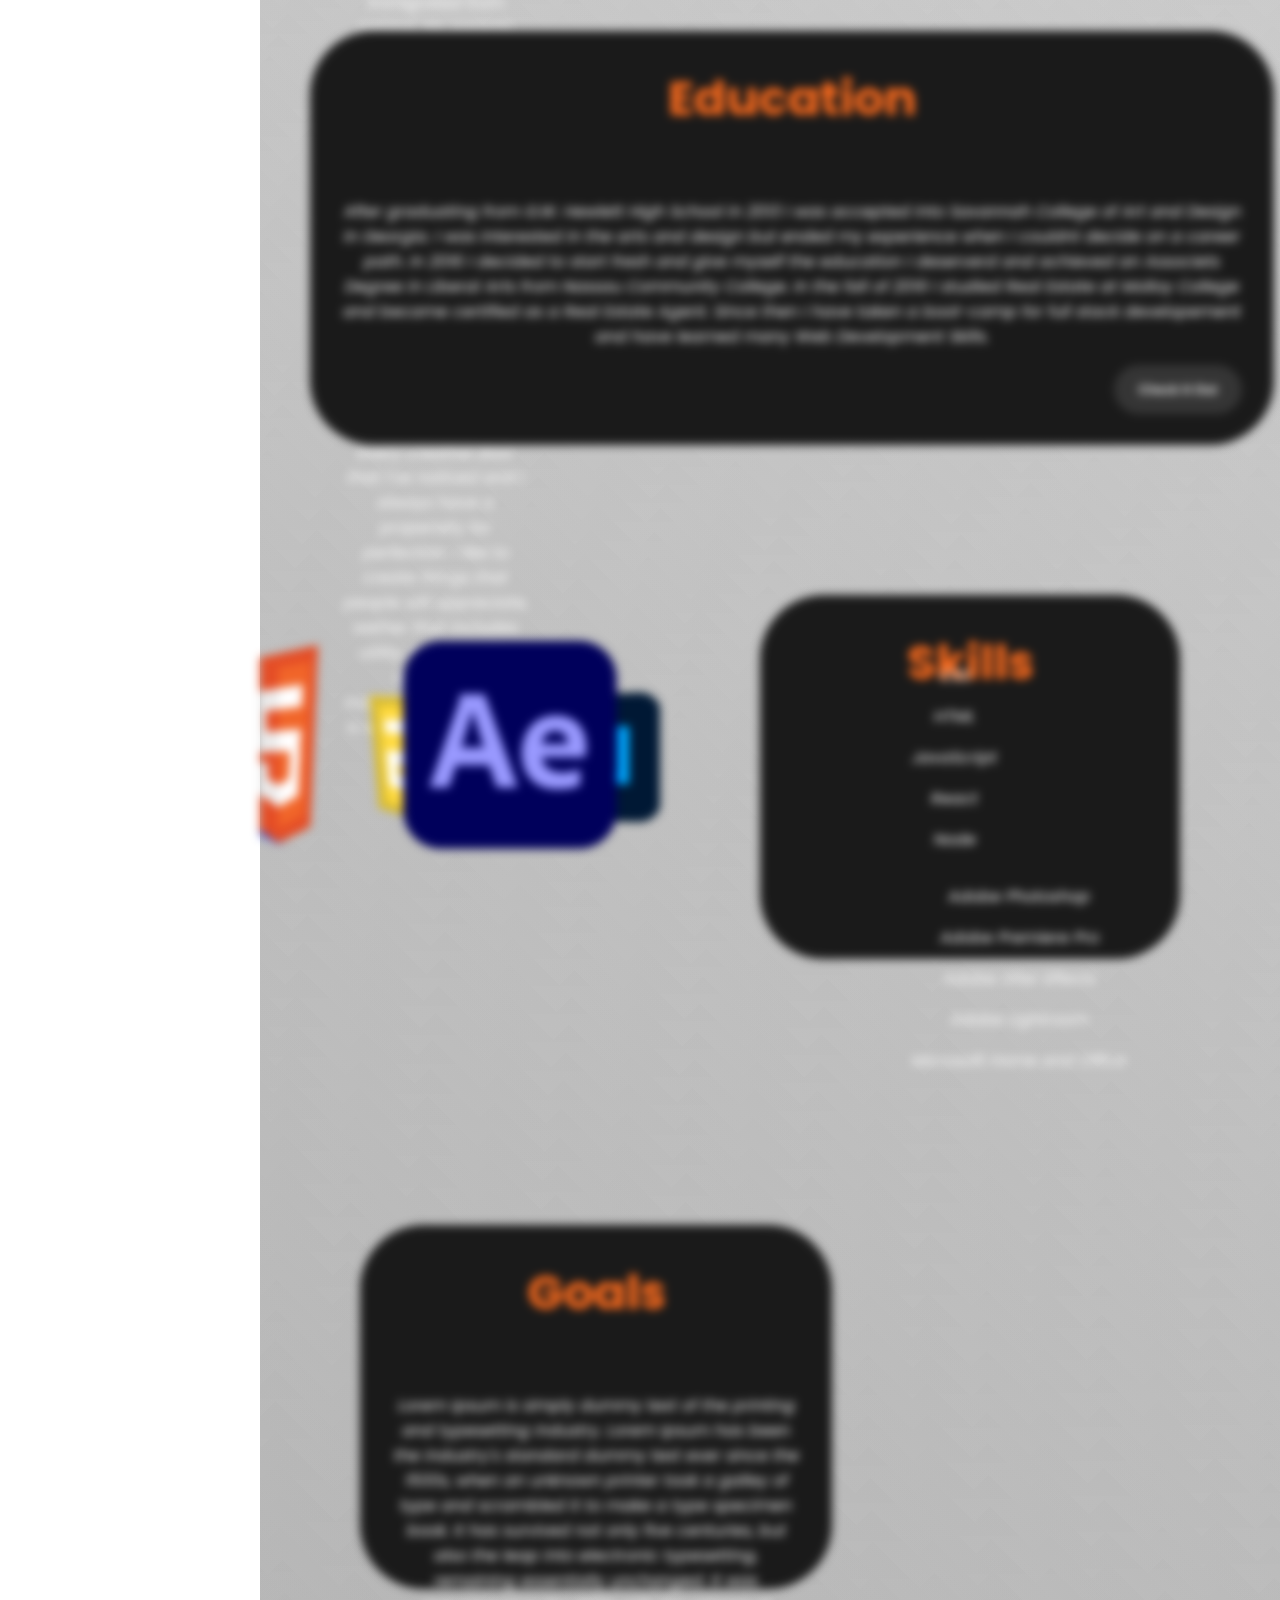
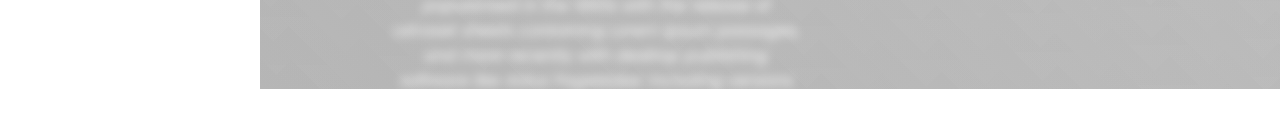
==== commit 666928a1: "Update index.html" ====
--- a/index.html
+++ b/index.html
@@ -94,7 +94,7 @@
         <div class="container">
           <div class="header">
             <div class="profile-pic">
-              <img src="/images/headshot.jpg" alt="A picture of me" />
+              <img src="./images/headshot.jpg" alt="A picture of me" />
             </div>
             <div class="section-text">
               <h3 class="main-header">Hello, I'm</h3>
--- a/css/script.css
+++ b/css/script.css
@@ -0,0 +1,602 @@
+/*Background Design*/
+.curve {
+    position: absolute;
+    height: 225px;
+    width: 100%;
+    bottom: 0;
+}
+.curve::before {
+    content:'';
+    display: block;
+    position: absolute;
+    border-radius: 100% 50%;
+    width: 55%;
+    height: 100%;
+    background-color: var(--nav-background);
+    transform: translate(85%, 60%);
+    z-index: -1;
+}
+.curve::after {
+    content:'';
+    display: block;
+    position: absolute;
+    border-radius: 100% 50%;
+    width: 55%;
+    height: 100%;
+    background-color: var(--nav-background-sub);
+    transform: translate(-4%, 40%);
+    z-index: -2;
+}
+
+/*Nav-bar*/
+#navbar {
+    height: 100vh;
+    width: 260px;
+    position: fixed;
+    top: 0;
+    left: 0;
+    background-color: var(--nav-background);
+    font-family: "poppins";
+    z-index: 1;
+}
+#navbar .nav-top {
+    align-items: center;
+    display: flex;
+    height: 60px;
+    width: 100%;
+    margin-top: 2rem;
+}
+#navbar .nav-top {
+    margin-top: 50px;
+    justify-content: center;
+}
+#navbar .nav-top img{
+    width: 200px;
+    align-self: center;
+}
+.side-bar .nav-links {
+    height: 100%;
+    padding-top: 30px;
+    padding-left: 0;
+}
+.side-bar .nav-links li {
+    position: relative;
+    list-style: none;
+    transition: all .4s ease;
+}
+.side-bar .nav-links li:hover {
+    background: var(--nav-background-sub);
+}
+.side-bar .nav-links li .icon-link {
+    display: flex;
+    align-items: center;
+    justify-content: space-between;
+}
+.side-bar .nav-links li i {
+    height: 50px;
+    min-width: 78px;
+    text-align: center;
+    line-height: 50px;
+    color: var(--white-color);
+    font-size: 1.2rem;
+}
+.side-bar .nav-links li a {
+    display: flex;
+    align-items: center;
+    text-decoration: none;
+} 
+.side-bar .nav-links li a .link-name {
+    font-size: 1.1rem;
+    font-weight: 400;
+    color: var(--white-color);
+}
+.side-bar .nav-links li .sub-menu {
+    padding: 6px 6px 14px 80px;
+    margin-top: -10px;
+    background:var(--nav-background-sub);
+}
+.side-bar .nav-links li .sub-menu a {
+    color: var(--white-color);
+    font-size: .9rem;
+    padding: 5px 0;
+    white-space: nowrap;
+    opacity: .6;
+    transition: all .3s ease;
+}
+.side-bar .nav-links li .sub-menu a:hover {
+    opacity: 1;
+}
+.side-bar.close .nav-links li .sub-menu {
+    position: absolute;
+    left: 100%;
+    top: -10px;
+    margin-top: 0;
+    padding: 10px 20px;
+    border-radius: 0 6px 6px 0;
+    transition: all .4s ease;
+    opacity: 0;
+    pointer-events: none;
+}
+.side-bar.close .nav-links li:hover .sub-menu {
+    top: 0;
+    opacity: 1;
+    pointer-events: auto;
+}
+.side-bar .nav-links li .sub-menu .link-name {
+    display: none;
+}
+.side-bar.close .nav-links li .sub-menu .link-name {
+    font-size: 1.1rem;
+    opacity: 1;
+    display: block;
+}
+.side-bar.close .nav-links li:hover .sub-menu {
+    top: 0;
+}
+/*Nav-bar Close*/
+/*Pages*/
+#pages {
+    height: 92vh;
+    width:auto;
+    padding-left: 260px;
+    box-sizing: border-box;
+    min-height: fit-content;
+    position: relative;
+}
+.hidden {
+    opacity: 0;
+    filter: blur(5px);
+    transform: translatex(-100%);
+    transition: all 1s;
+}
+.fade {
+    opacity: 0;
+    filter: blur(5px);
+    transition: all 1s;
+}
+.show {
+    opacity: 1;
+    filter: blur(0);
+    transform: translatex(0);
+}
+@media(prefers-reduced-motion) {
+    .hidden {
+        transition: none;
+    }
+}
+/*Pages Close*/
+/*About Me*/
+#about-me {
+    margin: 0;
+}
+/*Profile*/
+#profile .container {
+    display: grid;
+    place-items: center;
+    align-content: center;
+    min-height: 100vh;
+    /*background-color: rgba(255, 255, 255, 0.818);*/
+    z-index: -11;
+    padding-bottom: 50px;
+}
+#profile .container .header {
+    display: flex;
+    justify-content: center;
+    gap: 5rem;
+    background: var(--nav-background);
+    padding: 4rem;
+    border-radius: 3rem;
+    margin-top: -200px;
+}
+.container .header .profile-pic {
+    display: flex;
+    height: 300px;
+    width: 300px;
+    margin: auto 0;
+    background-color: white;
+    border-radius: 50%;
+    padding: 2px;
+}
+.container .header .profile-pic img{
+    width: 300px;
+    height: 300px;
+    border-radius: 50%;
+}
+.container .section-text {
+    align-self: center;
+    text-align: center;
+}
+.container .btn-container {
+    align-self: center;
+}
+.container .socials-container {
+    display: flex;
+    justify-content: center;
+    margin-top: 1rem;
+    gap: 1rem;
+}
+.container .socials-container img {
+    background-color: white;
+    border-radius: 50%;
+    padding: 2px;
+}
+.icon {
+    cursor: pointer;
+    height: 2rem;
+}
+.btn-container {
+    display: flex;
+    justify-content: center;
+    gap: 1rem;
+}
+.btn {
+    font-weight: 600;
+    transition: all 300ms ease;
+    padding: 1rem;
+    width: 8rem;
+    border-radius: 2rem;
+}
+.btn-color-1,
+.btn-color-2 {
+    border: rgb(53, 53, 53) .1rem solid;
+}
+.btn-color-1:hover,
+.btn-color-2:hover {
+    cursor: pointer;
+} 
+.btn-color-1,
+.btn-color-2:hover {
+    background: rgb(53, 53, 53);
+    color: var(--white-color);
+}
+.btn-color-1:hover {
+    background: rgb(0, 0, 0);
+}
+.btn-color-2 {
+    background: var(--white-color);
+}
+.btn-color-2:hover {
+    border: rgb(255, 255, 255) .1rem solid;
+}
+.btn-container {
+    gap: 1rem;
+}
+/*Profile Close*/
+/*Mission*/
+#mission .mission-container{
+    display:flex;
+    align-content: space-between;
+    height: 63vh;
+    background-color: var(--nav-background);
+    margin: 0 50px;
+    border-radius: 4rem;
+    padding: 2rem;
+}
+.mission-container .info-box-1 {
+    width: 600px;
+}
+.container .info-box-1 {
+    display: grid;
+    width: 900px;
+    height: 350px;
+    background-color: var(--nav-background);
+    justify-self:left;
+    margin: 50px;
+    border-radius: 4rem;
+    padding: 2rem;
+}
+.container .info-box-2 {
+    display: grid;
+    width: 40%;
+    height: 300px;
+    background-color: var(--nav-background);
+    justify-self:right;
+    margin: 100px;
+    border-radius: 4rem;
+    padding: 2rem;
+}
+.container .info-box-3 {
+    display: flex;
+    width: 70%;
+    height: 1vh;
+    justify-content: space-between;
+    padding: 0 100px 0 100px;
+}
+.mission h4 {
+    margin: 0 1555 0 0;
+    padding: 0;
+}
+.mission p {
+    padding: 0;
+    margin: 0;
+}
+.info-box-pic {
+    margin-left: 95px;
+}
+.info-box-pic img {
+    width: 780px;
+    top: 50px;
+    border-radius: 2rem;
+}
+.banner {
+    width:45%;
+    height: 70vh;
+    text-align: center;
+    overflow: hidden;
+    position: relative;
+}
+.banner .slider {
+    position: absolute;
+    width: 200px;
+    height: 250px;
+    top: 25%;
+    left: calc(50% - 50px);
+    transform-style: preserve-3d;
+    transform: perspective(1000px);
+    animation: autoRun 16s linear infinite;
+}
+@keyframes autoRun {
+    from{
+        transform: perspective(1000px) rotateX(-10deg) rotateY(0deg);
+    }to{
+        transform: perspective(1000px) rotateX(-10deg) rotateY(360deg);
+    }
+}
+.banner .slider .item {
+    position: absolute;
+    inset: 0 0 0 0;
+    transform: 
+        rotateY(calc( (var(--position) - 1) *(360 / var(--quantity)) * 1deg))
+        translateZ(250px);
+}
+.banner .slider .item img {
+    width: 80%;
+    height: 80%;
+    object-fit: contain;
+}
+#skills .container {
+    display: flex;
+}
+#skills .skills {
+    display: flex;
+    flex-direction: column;
+    align-items: flex-start;
+    gap: 40px;
+}
+#skills ul {
+    display: inline-block;
+    list-style-type:none;
+    position: relative;
+    margin: 0 0 0 120px;
+    bottom: 20%;
+    padding: 0;
+}
+#skills li {
+    margin-bottom: 8px;
+}
+
+/*Mission Close*/
+/*Website-1*/
+.website-1-cont {
+    display: grid;
+    margin:0 200px;
+    justify-content: center;
+}
+.website-1-cont .ricciardis-hero {
+    padding-bottom: 30px;
+    text-align: right;
+}
+.website-1-cont .ricciardis-hero img {
+    width:100%;
+    margin-top: 100px;
+    border-radius: 1rem;
+}
+.website-1-cont .ricciardis-hero video {
+    width:100%;
+    margin-top: 100px;
+    border-radius: 1rem;
+}
+.website-1-cont .iphone{
+    width: 240px;
+    height: 460px;
+    margin: 50px;
+    align-content: center;
+}
+.website-1-cont .iphone video{
+    width:240px;
+    height: 460px;
+    object-fit: cover;
+    border-radius: 2rem;
+}
+.website-1-cont .card-1 {
+    padding: 0;
+    display:flex;
+    justify-content: space-between;
+    margin: 150px 0;
+}
+.website-1-cont .card-1-text {
+    width: 600px;
+}
+.website-1-cont .card-1-text h3 {
+    text-align:right;
+    font-size: 4rem;
+}
+.website-1-cont .card-1-text p {
+    text-align:start;
+    font-style: italic;
+    font-family: "poppins";
+    font-size: 1.5rem;
+}
+.website-1-cont .card-2 {
+    padding: 0;
+    display:flex;
+    justify-content: space-between;
+    margin: 150px 0;
+}
+.website-1-cont .card-2-text {
+    width: 600px;
+    margin-right: 200px;
+}
+.website-1-cont .card-2-text h3 {
+    text-align:left;
+    font-size: 4rem;
+}
+.website-1-cont .card-2-text p {
+    text-align:end;
+    font-style: italic;
+    font-family: "poppins";
+    font-size: 1.5rem;
+}
+/*Website-1 Close*/
+/*Education*/
+#education {
+    height: 100vh;
+    padding: 20px;
+    box-sizing: border-box;
+    min-height: fit-content;
+    padding-bottom: 150px;
+}
+#education .container {
+    text-align: center;
+}
+#education .school-card-cont {
+    justify-content: center;
+}
+#education .school-card {
+    height: 450px;
+    margin: 0px 150px 80px 150px;
+    padding-bottom: 50px;
+}
+.school-card img {
+    width:1300px;
+    height: 450px;
+    border-radius: 2em / 2em;
+}
+#education h2 {
+    margin: -20px 0 20px 0;
+}
+/*Education Close*/
+/*Goals*/
+#goals {
+    height: 100vh;
+    padding: 20px;
+    box-sizing: border-box;
+    min-height: fit-content;
+}
+#goals .container {
+    text-align: center;
+}
+/*Goals Close*/
+
+/*Web exercises*/
+#web-exercises {
+    height: 120vh;
+    padding: 20px;
+    box-sizing: border-box;
+    min-height: fit-content;
+}
+#web-exercises .container {
+    text-align: center;
+}
+#tin-dog .info-box-3 {
+    margin-top: 200px;
+    padding-left: 200px;
+}
+#tin-dog .info-box-3 h3 {
+    padding-top: 35%;
+}
+#tin-dog .info-box-3 p {
+    margin-bottom: 40px;
+    
+}
+/*Web exercises*/
+
+/*photography*/
+#photography {
+    box-sizing: border-box;
+    min-height: fit-content;
+    padding-top: 30px;
+}
+#photography .photo-container {
+    text-align: center;
+    margin-bottom: 0;
+    padding-bottom: 0;
+}
+
+.photo-container .picture-book {
+    min-height: 72vh;
+    align-items: center;
+    justify-content: center;
+    display: flex;
+}
+.picture-book .photos {
+    --size: 100px;
+    display: grid;
+    grid-template-columns: repeat(14, var(--size));
+    grid-auto-rows: var(--size);
+    gap: 5px;
+    place-items: start center;
+    margin-bottom: var(--size);
+    padding: 50px 50px 50px 50px;
+}
+.picture-book .photos img{
+    width: calc(var(--size) * 2);
+    height: calc(var(--size) * 2);
+    object-fit: cover;
+    grid-column: auto / span 2;
+    border-radius: 5px;
+    clip-path: path("M90,10 C100,0 100,0 110,10 190,90 190,90 190,90 200,100 200,100 190,110 190,110 110,190 110,190 100,200 100,200 90,190 90,190 10,110 10,110 0,100 0,100 10,90Z");
+    transition: clip-path 0.25s, filter 0.75s;
+}
+.picture-book .photos img:nth-child(13n - 5) { 
+    grid-column: 2 / span 2;
+}
+.picture-book .photos:has(img:hover) img:not(:hover) {
+    filter: brightness(0.7) contrast(0.6);
+}
+.picture-book .photos img:hover {
+    clip-path: path("M0,0 C0,0 200,0 200,0 200,0 200,100 200,100 200,100 200,200 200,200 200,200 100,200 100,200 100,200 100,200 0,200 0,200 0,100 0,100 0,100 0,100 0,100Z");
+    transition: clip-path 0.25s, filter 0.25s;
+    z-index: 1;
+}
+.picture-book .photos a:focus {
+    outline: 1px dashed black;
+    outline-offset: -5px;
+}
+/*Photography Close*/
+
+/*Artwork*/
+#artwork {
+    height: 100vh;
+    padding: 20px;
+    box-sizing: border-box;
+    min-height: fit-content;
+}
+#artwork .container {
+    text-align: center;
+}
+/*Artwork Close*/
+
+/*Video Editing*/
+#video-editing {
+    height: 100vh;
+    padding: 20px;
+    box-sizing: border-box;
+    min-height: fit-content;
+}
+#video-editing .container {
+    text-align: center;
+}
+/*Video Editing Close*/
+
+/*Contacts*/
+#contacts {
+    height: 100vh;
+    padding: 20px;
+    box-sizing: border-box;
+    min-height: fit-content;
+}
+#contacts .container {
+    text-align: center;
+}
+/*Contacts Close*/
--- a/css/pallet.css
+++ b/css/pallet.css
@@ -0,0 +1,291 @@
+/*Fonts*/
+@import url('https://fonts.googleapis.com/css2?family=Italiana&family=Poppins:ital,wght@0,100;0,200;0,300;0,400;0,500;0,600;0,700;0,800;0,900;1,100;1,200;1,300;1,400;1,500;1,600;1,700;1,800;1,900&family=Rowdies:wght@300;400;700&family=Ubuntu:ital,wght@0,500;0,700;1,400&display=swap');
+:root{
+    --black-color: rgb(51, 51, 51);
+    --white-color: #fff;
+    --nav-background: #1a1a1a;
+    --nav-background-sub: #8e8e8e;
+    --page-1: rgba(13, 18, 40, 0.803); 
+    --page-2: blue;
+    --page-3: red;
+    --page-4: yellow;
+}
+/*--nav-background: #1c1d26;
+    --nav-background-sub: #2c2b45;*/
+.nav-header {
+    font-size: 1.2rem;
+    text-align: center;
+    color: var(--white-color);
+    font-family: "poppins";
+}
+.main-header {
+    font-size: 1.2rem;
+    text-align: center;
+    color: var(--white-color);
+    margin: 0px;
+    font-weight: lighter;
+    font-family: "poppins";
+}
+.main-header-1{
+    font-size: 3rem;
+    text-align: center;
+    color: rgb(255, 108, 29);
+    font-family: "poppins";
+    margin-top: 0px;
+}
+.main-header-4 {
+	letter-spacing: 1rem;
+    font-size: 5rem;
+    margin-top: 10px 0;
+	color: var(--black-color);
+}
+.main-header-2{
+    font-size: 1.5rem;
+    text-align: center;
+    color: var(--white-color);
+    opacity: .6;
+    margin-top: -40px;
+    font-family: "poppins";
+}
+.main-body {
+    font-size: 1.0rem;
+    text-align: center;
+	font-style: italic;
+    color: var(--white-color);
+    font-family: "poppins";
+}
+.main-body-1 {
+    font-size: 1.0rem;
+    text-align: center;
+	font-style: italic;
+    color: var(--black-color);
+    font-family: "poppins";
+}
+.main-body-2 {
+    font-size: 1.2rem;
+    text-align: center;
+    color: var(--white-color);
+    font-family: "poppins";
+}
+.main-body-b {
+	font-size: 1.0rem;
+    text-align: center;
+	font-style: italic;
+    color: var(--black-color);
+    font-family: "poppins";
+}
+.main-body-2-b {
+	font-size: 1.2rem;
+    text-align: center;
+    color: var(--black-color);
+    font-family: "poppins";
+	font-style: italic;
+}
+
+body {
+    margin: 0;
+    padding-left: 260px;
+    /*background: #d9d9d9;
+    background-image: url(/images/background-bnw.png);*/
+}
+
+/*backgrounds*/
+@keyframes gradient-animation {
+    0% {
+      background-position: 0% 50%;
+    }
+    50% {
+      background-position: 100% 50%;
+    }
+    100% {
+      background-position: 0% 50%;
+    }
+  }
+#about-me {
+    background:
+	linear-gradient(
+		rgb(229, 229, 229),
+		transparent
+	),
+	linear-gradient(
+		-45deg,
+		rgba(184, 184, 184, 0.55),
+		transparent
+	),
+	linear-gradient(
+		45deg,
+		rgb(177, 177, 177),
+		transparent
+	);
+background-blend-mode: multiply;
+animation: gradient-animation 18s ease infinite;
+background-size: 180% 180%;
+}
+
+#website-1 {
+    background:
+	linear-gradient(
+		rgb(216, 216, 216),
+		transparent
+	),
+	linear-gradient(
+		-45deg,
+		rgba(199, 78, 78, 0.55),
+		transparent
+	),
+	linear-gradient(
+		45deg,
+		rgba(126, 174, 129, 0.649),
+		transparent
+	);
+background-blend-mode: multiply;
+animation: gradient-animation 18s ease infinite;
+background-size: 180% 180%;
+}
+
+#education {
+    background:
+	linear-gradient(
+		rgb(216, 216, 216),
+		transparent
+	),
+	linear-gradient(
+		-45deg,
+		rgba(34, 88, 130, 0.409),
+		transparent
+	),
+	linear-gradient(
+		45deg,
+		rgba(177, 177, 177, 0.649),
+		transparent
+	);
+background-blend-mode: multiply;
+animation: gradient-animation 18s ease infinite;
+background-size: 180% 180%;
+}
+
+#goals {
+    background:
+	linear-gradient(
+		rgb(216, 216, 216),
+		transparent
+	),
+	linear-gradient(
+		-45deg,
+		rgba(220, 113, 25, 0.65),
+		transparent
+	),
+	linear-gradient(
+		45deg,
+		rgb(177, 177, 177, 0.649),
+		transparent
+	);
+background-blend-mode: multiply;
+animation: gradient-animation 18s ease infinite;
+background-size: 180% 180%;
+}
+
+#web-exercises {
+    background:
+	linear-gradient(
+		rgb(229, 229, 229),
+		transparent
+	),
+	linear-gradient(
+		-45deg,
+		rgba(129, 56, 121, 0.55),
+		transparent
+	),
+	linear-gradient(
+		45deg,
+		rgb(177, 177, 177),
+		transparent
+	);
+background-blend-mode: multiply;
+animation: gradient-animation 18s ease infinite;
+background-size: 180% 180%;
+}
+
+#photography {
+    background:
+	linear-gradient(
+		rgb(229, 229, 229),
+		transparent
+	),
+	linear-gradient(
+		-45deg,
+		rgba(56, 129, 77, 0.55),
+		transparent
+	),
+	linear-gradient(
+		45deg,
+		rgb(177, 177, 177),
+		transparent
+	);
+background-blend-mode: multiply;
+animation: gradient-animation 18s ease infinite;
+background-size: 180% 180%;
+}
+
+#artwork {
+    background:
+	linear-gradient(
+		rgb(229, 229, 229),
+		transparent
+	),
+	linear-gradient(
+		-45deg,
+		rgba(129, 56, 56, 0.55),
+		transparent
+	),
+	linear-gradient(
+		45deg,
+		rgb(177, 177, 177),
+		transparent
+	);
+background-blend-mode: multiply;
+animation: gradient-animation 18s ease infinite;
+background-size: 180% 180%;
+}
+
+#video-editing {
+    background:
+	linear-gradient(
+		rgb(229, 229, 229),
+		transparent
+	),
+	linear-gradient(
+		-45deg,
+		rgba(56, 125, 129, 0.55),
+		transparent
+	),
+	linear-gradient(
+		45deg,
+		rgb(177, 177, 177),
+		transparent
+	);
+background-blend-mode: multiply;
+animation: gradient-animation 18s ease infinite;
+background-size: 180% 180%;
+}
+
+#contacts {
+    background:
+	linear-gradient(
+		rgb(229, 229, 229),
+		transparent
+	),
+	linear-gradient(
+		-45deg,
+		rgba(56, 129, 77, 0.55),
+		transparent
+	),
+	linear-gradient(
+		45deg,
+		rgb(177, 177, 177),
+		transparent
+	);
+background-blend-mode: multiply;
+animation: gradient-animation 18s ease infinite;
+background-size: 180% 180%;
+}
